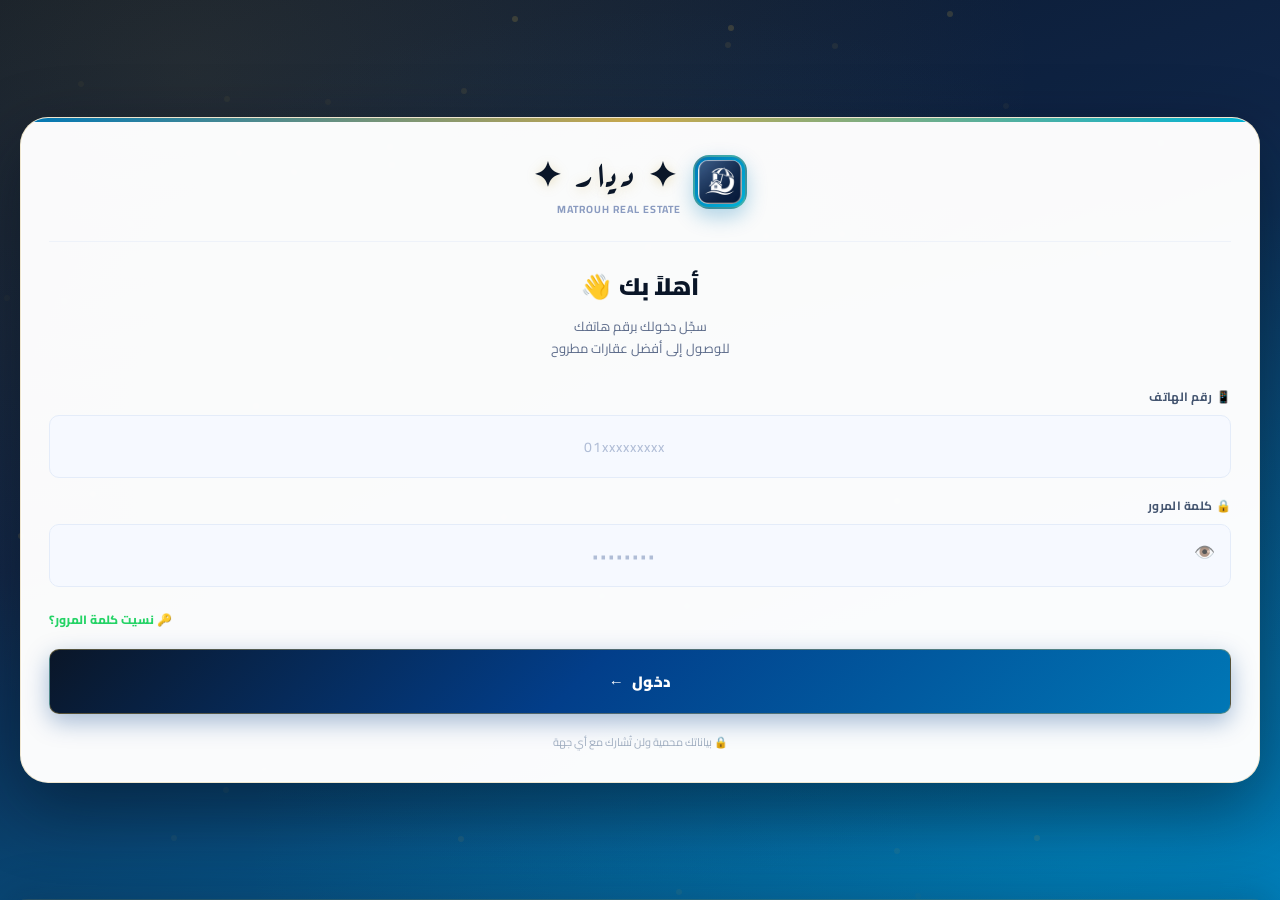
==== index.html @ e4c6e051 "Add files via upload" ====
<!DOCTYPE html>
<html lang="ar" dir="rtl">
<head>
<meta charset="UTF-8">
<meta name="viewport" content="width=device-width, initial-scale=1.0, maximum-scale=1.0, minimum-scale=1.0, user-scalable=no, viewport-fit=cover">
<title>Diar</title>
<script>
  /* ══ يحدد فورًا (قبل رسم أي شيء) هل نظهر شاشة البداية أو نخفيها ══
     ده بيمنع "الفلاش" اللي كان بيحصل قبل كده، لأن القرار كان بياخد لحد
     ما app.js يشتغل في آخر الصفحة. دلوقتي القرار بياخد فورًا هنا. */
  (function(){
    var isStandalone = window.matchMedia('(display-mode: standalone)').matches
      || window.matchMedia('(display-mode: fullscreen)').matches
      || window.navigator.standalone === true;
    document.write(
      '<style>#native-splash{display:none !important;}' +
      '#native-splash-2{display:' + (isStandalone ? 'flex' : 'none') + ';}</style>'
    );
  })();
</script>
<meta name="description" content="منصة ديار العقارية">
<meta name="theme-color" content="#0a1628">
<meta name="mobile-web-app-capable" content="yes">
<meta name="apple-mobile-web-app-capable" content="yes">
<meta name="apple-mobile-web-app-status-bar-style" content="black-translucent">
<meta name="apple-mobile-web-app-title" content="Diar">
<link rel="manifest" href="manifest.json">
<link rel="apple-touch-icon" href="icon-192.png">
<link href="https://fonts.googleapis.com/css2?family=Cairo:wght@400;600;700;900&family=Playfair+Display:wght@400;500;600;700&family=Aref+Ruqaa:wght@400;700&family=Noto+Serif+Arabic:wght@400;700;900&display=swap" rel="stylesheet">
<link rel="stylesheet" href="style.css">
<!-- OneSignal Web Push SDK -->
<script src="https://cdn.onesignal.com/sdks/web/v16/OneSignalSDK.page.js" defer></script>
<style>
  /* ═══ منع النسخ ═══ */
  body, .wrap, .screen, .nc-card, .prop-modal, .listing-grid, .approved-card {
    -webkit-user-select: none;
    -moz-user-select: none;
    -ms-user-select: none;
    user-select: none;
  }
  /* استثناء حقول الإدخال */
  input, textarea, [contenteditable="true"] {
    -webkit-user-select: text;
    -moz-user-select: text;
    -ms-user-select: text;
    user-select: text;
  }
</style>
</head>
<body>
<script>
/* ═══ منع النسخ — Copy Protection ═══ */
document.addEventListener('contextmenu', function(e){ e.preventDefault(); });
document.addEventListener('copy',        function(e){ e.preventDefault(); });
document.addEventListener('cut',         function(e){ e.preventDefault(); });
document.addEventListener('keydown', function(e){
  // منع Ctrl+C / Ctrl+A / Ctrl+X / Ctrl+U (view source)
  if(e.ctrlKey && ['c','C','a','A','x','X','u','U','s','S'].includes(e.key)){
    // السماح فقط لو focus على input/textarea
    var tag = document.activeElement && document.activeElement.tagName;
    if(tag !== 'INPUT' && tag !== 'TEXTAREA') e.preventDefault();
  }
});
</script>
<div id="native-splash"><img src="[data-uri]" alt="ديار"></div>
<div id="native-splash-2"><img src="[data-uri]" alt="ديار مرحبتين في دارك"></div>

<!-- LOGIN OVERLAY -->
<div id="iab-banner" style="display:none;position:fixed;top:0;left:0;right:0;z-index:9999;background:#0a1628;color:#fff;padding:12px 16px;text-align:center;font-family:'Cairo',sans-serif;font-size:13px;line-height:1.6;box-shadow:0 2px 10px rgba(0,0,0,.3)">
  ⚠️ لتجربة أفضل، افتح هذا الرابط من متصفحك (Chrome / Safari) بدل متصفح التطبيق.
</div>
<div class="otp-overlay" id="otp-overlay" style="display:flex">
  <!-- نجوم خلفية -->
  <div class="otp-stars" id="otp-stars-bg"></div>

  <div class="otp-box">
    <div class="otp-card">
      <!-- البراند -->
      <div class="otp-brand">
        <div class="otp-brand-icon"><img src="icon-192.png" style="width:44px;height:44px;object-fit:cover"></div>
        <div>
          <div class="otp-brand-name diyar-brand" style="letter-spacing:4px">✦ ديار ✦</div>
          <div class="otp-brand-sub">Matrouh Real Estate</div>
        </div>
      </div>

      <!-- الترحيب -->
      <div class="otp-welcome" id="otp-welcome"><span>أهلاً بك</span><span>👋</span></div>
      <div class="otp-welcome-sub" id="otp-welcome-sub">سجّل دخولك برقم هاتفك<br>للوصول إلى أفضل عقارات مطروح</div>

      <!-- أرقام محفوظة -->
      <div id="saved-phones-wrap" style="display:none;margin-bottom:16px">
        <div class="otp-divider"><span>أرقام سابقة</span></div>
        <div id="saved-phones-list"></div>
        <div class="otp-divider"><span>أو أدخل رقماً جديداً</span></div>
      </div>

      <!-- حقل الرقم -->
      <div class="otp-input-wrap">
        <label class="otp-input-label">📱 رقم الهاتف</label>
        <input class="otp-input" type="tel" id="otp-phone" placeholder="01xxxxxxxxx" maxlength="11" oninput="this.value=this.value.replace(/[^0-9]/g,'')" onkeydown="if(event.key==='Enter') document.getElementById('otp-password').focus()">
      </div>

      <!-- حقل كلمة السر -->
      <div class="otp-input-wrap" style="margin-top:14px">
        <label class="otp-input-label">🔒 كلمة المرور</label>
        <input class="otp-input" type="password" id="otp-password" placeholder="••••••••" onkeydown="if(event.key==='Enter') loginWithPhone()" style="letter-spacing:2px">
        <span class="otp-input-icon" onclick="togglePasswordVisible()" style="cursor:pointer;pointer-events:auto">👁️</span>
      </div>
      <div id="otp-new-user-hint" style="display:none;font-size:11px;color:#0077b6;margin-top:8px;text-align:center;background:#eff6ff;border-radius:10px;padding:7px 10px;font-weight:700">🆕 مستخدم جديد — كلمة المرور دي هتبقى بتاعتك</div>

      <!-- زر نسيت كلمة المرور -->
      <div style="text-align:left;margin-top:10px;margin-bottom:14px">
        <button onclick="forgotPasswordWhatsApp()" style="background:none;border:none;color:#25d366;font-family:'Cairo',sans-serif;font-size:12px;font-weight:800;cursor:pointer;padding:4px 0;display:inline-flex;align-items:center;gap:4px">🔑 نسيت كلمة المرور؟</button>
      </div>

      <!-- زر الدخول -->
      <button class="otp-btn" onclick="loginWithPhone()">
        <span>دخول</span>
        <span>←</span>
      </button>

      <div class="otp-footer-note">🔒 بياناتك محمية ولن تُشارك مع أي جهة</div>
    </div>
  </div>
</div>

<div class="header" id="header-tap">
  <div class="header-inner">
    <div class="badge">🏖️ مرسى مطروح — ساحل المتوسط</div>
    <div class="h1 diyar-brand">ديار</div>
      <div style="width:60px;height:2px;background:linear-gradient(90deg,transparent,#c9a84c,transparent);margin:10px auto 8px;border-radius:2px"></div>
    <div class="hsub">منصتك الأولى للعقارات على ساحل البحر الأبيض</div>
    <div class="pill" id="sea-condition-pill"><span class="dot" id="sea-dot"></span><span id="sea-condition-text">🌊 جاري تحميل حالة البحر...</span></div>
  </div>
  <svg viewBox="0 0 1200 55" preserveAspectRatio="none" style="display:block;margin-bottom:-2px">
    <path fill="#f0f7ff" d="M0,28 C200,56 400,0 600,28 C800,56 1000,0 1200,28 L1200,55 L0,55 Z"/>
  </svg>
</div>

<div class="wrap">

  <!-- HOME -->
  <div id="s-home" class="screen active">

    <!-- Pending preview strip -->
    <div id="home-pending-preview"></div>

    <div id="visitor-choices">
    <p class="home-label">ماذا تريد اليوم؟</p>
    <div class="choice-card" onclick="go('tourist')" style="background:linear-gradient(135deg,#e8f4fd,#dbeeff);border-color:#93c5fd;">
      <div class="card-icon" style="background:linear-gradient(135deg,#3b82f6,#60a5fa);width:68px;height:68px;border-radius:18px;display:flex;align-items:center;justify-content:center;"><span style="font-size:34px;line-height:1">⛱️</span></div>
      <div style="flex:1"><div class="card-title" style="color:#1e40af">أنا مصيف</div><div class="card-sub">إيجار يومي · أسبوعي · شهري صيفي</div></div>
      <div class="card-arrow" style="color:#3b82f6"><svg width="20" height="20" viewBox="0 0 24 24" fill="none" stroke="currentColor" stroke-width="2.5" stroke-linecap="round" stroke-linejoin="round"><polyline points="15 18 9 12 15 6"/></svg></div>
    </div>
    <div class="choice-card" onclick="go('resident')" style="background:linear-gradient(135deg,#e6faf5,#ccf5e7);border-color:#6ee7b7;">
      <div class="card-icon" style="background:linear-gradient(135deg,#059669,#34d399);width:68px;height:68px;border-radius:18px;display:flex;align-items:center;justify-content:center;"><span style="font-size:34px;line-height:1">🏠</span></div>
      <div style="flex:1"><div class="card-title" style="color:#065f46">مقيم / مستثمر</div><div class="card-sub">تمليك · إيجار سنوي · شتوي · أراضي · محلات</div></div>
      <div class="card-arrow" style="color:#00b4d8"><svg width="20" height="20" viewBox="0 0 24 24" fill="none" stroke="currentColor" stroke-width="2.5" stroke-linecap="round" stroke-linejoin="round"><polyline points="15 18 9 12 15 6"/></svg></div>
    </div>
    <!-- Create account card داخل visitor-choices -->
    <div id="create-account-card">
      <div class="choice-card add-card" onclick="go('register')">
        <div class="card-icon icon-orange" style="display:flex;align-items:center;justify-content:center;"><span style="font-size:30px;line-height:1">🏢</span></div>
        <div style="flex:1"><div class="card-title">أنشئ حساب لترويج عقاراتك</div><div class="card-sub">سمسار أو مالك — أعلن عن عقاراتك مجاناً</div></div>
        <div class="card-arrow" style="color:#e67e22"><svg width="20" height="20" viewBox="0 0 24 24" fill="none" stroke="currentColor" stroke-width="2.5" stroke-linecap="round" stroke-linejoin="round"><polyline points="15 18 9 12 15 6"/></svg></div>
      </div>
    </div>
    </div><!-- end visitor-choices -->

    <!-- Broker card — يظهر بدلاً من كل الخيارات لما ينشئ حساب -->
    <div id="broker-home-card" style="display:none;margin-bottom:10px">
      <!-- Header gradient -->
      <div style="background:linear-gradient(160deg,#060e1c 0%,#0d1e40 45%,#0077b6 100%);border-radius:22px 22px 0 0;padding:20px 16px 18px;text-align:center;position:relative;overflow:hidden">
        <!-- decorative glow -->
        <div style="position:absolute;top:-40px;right:-30px;width:140px;height:140px;background:radial-gradient(circle,rgba(201,168,76,.22) 0%,transparent 70%);pointer-events:none"></div>
        <div style="position:absolute;bottom:-50px;left:-30px;width:160px;height:160px;background:radial-gradient(circle,rgba(0,180,216,.18) 0%,transparent 70%);pointer-events:none"></div>
        <button onclick="go('register')" style="position:absolute;top:12px;left:12px;background:rgba(255,255,255,.14);backdrop-filter:blur(4px);border:1px solid rgba(255,255,255,.28);color:white;border-radius:10px;padding:6px 12px;font-family:'Cairo',sans-serif;font-weight:700;font-size:11px;cursor:pointer;display:flex;align-items:center;gap:4px;z-index:2">✏️ تعديل</button>
        <div style="position:relative;z-index:2">
          <div id="broker-home-avatar" style="width:76px;height:76px;border-radius:50%;background:linear-gradient(135deg,#c9a84c,#e8d08a);display:flex;align-items:center;justify-content:center;font-size:34px;overflow:hidden;margin:0 auto 12px;border:3px solid rgba(201,168,76,.55);box-shadow:0 6px 20px rgba(0,0,0,.35),0 0 0 5px rgba(255,255,255,.08)">👤</div>
          <div id="broker-home-name" style="font-size:19px;font-weight:900;color:white;margin-bottom:4px;letter-spacing:.2px">مرحباً!</div>
          <div id="broker-home-phone" style="font-size:12px;color:rgba(255,255,255,.7);margin-bottom:8px;direction:ltr;display:inline-block"></div>
          <div id="broker-home-type" style="font-size:11px;font-weight:800;padding:5px 16px;border-radius:50px;display:inline-block;background:rgba(255,255,255,.12);color:#e8d08a;border:1px solid rgba(201,168,76,.4);letter-spacing:.2px"></div>
          <!-- Stats bar inside header -->
          <div id="broker-stats-bar" style="display:flex;justify-content:center;gap:6px;margin-top:16px">
            <div style="background:rgba(255,255,255,.08);border:1px solid rgba(255,255,255,.16);border-radius:13px;padding:9px 14px;text-align:center;min-width:64px;backdrop-filter:blur(6px)">
              <div id="bstat-approved" style="font-size:19px;font-weight:900;color:#e8d08a;line-height:1">0</div>
              <div style="font-size:9.5px;color:rgba(255,255,255,.6);margin-top:3px;font-weight:600">منشور</div>
            </div>
            <div style="background:rgba(255,255,255,.08);border:1px solid rgba(255,255,255,.16);border-radius:13px;padding:9px 14px;text-align:center;min-width:64px;backdrop-filter:blur(6px)">
              <div id="bstat-pending" style="font-size:19px;font-weight:900;color:#fbbf24;line-height:1">0</div>
              <div style="font-size:9.5px;color:rgba(255,255,255,.6);margin-top:3px;font-weight:600">انتظار</div>
            </div>
            <div style="background:rgba(255,255,255,.08);border:1px solid rgba(255,255,255,.16);border-radius:13px;padding:9px 14px;text-align:center;min-width:64px;backdrop-filter:blur(6px)">
              <div id="bstat-featured" style="font-size:19px;font-weight:900;color:#a78bfa;line-height:1">0</div>
              <div style="font-size:9.5px;color:rgba(255,255,255,.6);margin-top:3px;font-weight:600">مميز</div>
            </div>
            <div style="background:rgba(255,255,255,.08);border:1px solid rgba(255,255,255,.16);border-radius:13px;padding:9px 14px;text-align:center;min-width:64px;backdrop-filter:blur(6px)">
              <div id="bstat-views" style="font-size:19px;font-weight:900;color:#34d399;line-height:1">0</div>
              <div style="font-size:9.5px;color:rgba(255,255,255,.6);margin-top:3px;font-weight:600">مشاهدة</div>
            </div>
          </div>
        </div>
      </div>
      <!-- Body -->
      <div style="background:white;border-radius:0 0 22px 22px;padding:14px;box-shadow:0 14px 36px rgba(2,10,25,.16)">
        <!-- Action buttons 2-col -->
        <div style="display:grid;grid-template-columns:1fr 1fr;gap:9px;margin-bottom:10px">
          <div onclick="go('myads')" style="background:linear-gradient(145deg,#5b21b6,#7c3aed);border-radius:15px;padding:17px 10px;cursor:pointer;text-align:center;color:white;transition:all .2s;box-shadow:0 8px 20px rgba(109,40,217,.32);position:relative" onmouseover="this.style.transform='translateY(-2px)';this.style.boxShadow='0 10px 24px rgba(109,40,217,.4)'" onmouseout="this.style.transform='';this.style.boxShadow='0 8px 20px rgba(109,40,217,.32)'">
            <div id="owner-badge" style="display:none;position:absolute;top:-6px;right:-6px;background:#ef4444;color:white;border-radius:50%;min-width:22px;height:22px;font-size:11px;font-weight:800;align-items:center;justify-content:center;border:2px solid white;padding:0 4px"></div>
            <div style="margin-bottom:7px;display:flex;justify-content:center"><svg width="26" height="26" viewBox="0 0 24 24" fill="none" stroke="white" stroke-width="2" stroke-linecap="round" stroke-linejoin="round"><path d="M14 2H6a2 2 0 0 0-2 2v16a2 2 0 0 0 2 2h12a2 2 0 0 0 2-2V8z"/><polyline points="14 2 14 8 20 8"/><line x1="16" y1="13" x2="8" y2="13"/><line x1="16" y1="17" x2="8" y2="17"/></svg></div>
            <div style="font-size:14px;font-weight:900">إعلاناتي</div>
            <div style="font-size:10px;opacity:.8;margin-top:3px" id="owner-myads-sub"></div>
          </div>
          <div onclick="go('add')" style="background:linear-gradient(145deg,#023e8a,#0077b6);border-radius:15px;padding:17px 10px;cursor:pointer;text-align:center;color:white;transition:all .2s;box-shadow:0 8px 20px rgba(2,62,138,.32)" onmouseover="this.style.transform='translateY(-2px)';this.style.boxShadow='0 10px 24px rgba(2,62,138,.4)'" onmouseout="this.style.transform='';this.style.boxShadow='0 8px 20px rgba(2,62,138,.32)'">
            <div style="margin-bottom:7px;display:flex;justify-content:center"><svg width="26" height="26" viewBox="0 0 24 24" fill="none" stroke="white" stroke-width="2.5" stroke-linecap="round" stroke-linejoin="round"><circle cx="12" cy="12" r="10"/><line x1="12" y1="8" x2="12" y2="16"/><line x1="8" y1="12" x2="16" y2="12"/></svg></div>
            <div style="font-size:14px;font-weight:900">أضف عقار</div>
          </div>
        </div>

        <!-- Quick stats row (total value + favs) -->
        <div style="display:grid;grid-template-columns:1fr 1fr;gap:9px;margin-bottom:10px">
          <div style="background:linear-gradient(135deg,#fffbeb,#fef3c7);border:1.5px solid #fcd34d;border-radius:14px;padding:11px 12px;text-align:center">
            <div style="font-size:10px;color:#92400e;font-weight:700;margin-bottom:3px">💰 إجمالي قيمة إعلاناتي</div>
            <div id="bstat-total-value" style="font-size:14.5px;font-weight:900;color:#a8893c">0 ج.م</div>
          </div>
          <div style="background:linear-gradient(135deg,#fff1f2,#ffe4e6);border:1.5px solid #fda4af;border-radius:14px;padding:11px 12px;text-align:center">
            <div style="font-size:10px;color:#be123c;font-weight:700;margin-bottom:3px">❤️ محفوظ في المفضلة</div>
            <div id="bstat-favs" style="font-size:14.5px;font-weight:900;color:#e11d48">0 مرة</div>
          </div>
        </div>

        <!-- Verify Box -->
        <div id="broker-verify-box" onclick="showVerifyCard(event)" style="position:relative;overflow:hidden;background:linear-gradient(135deg,#0a1628 0%,#14243f 55%,#1a3a6e 100%);border-radius:16px;padding:15px 16px;cursor:pointer;margin-bottom:10px;transition:transform .2s,box-shadow .2s;box-shadow:0 6px 20px rgba(10,22,40,.35),0 0 0 1px rgba(201,168,76,.25)" onmouseover="this.style.transform='translateY(-2px)';this.style.boxShadow='0 10px 28px rgba(10,22,40,.45),0 0 0 1px rgba(201,168,76,.4)'" onmouseout="this.style.transform='';this.style.boxShadow='0 6px 20px rgba(10,22,40,.35),0 0 0 1px rgba(201,168,76,.25)'">
          <!-- shimmer line top -->
          <div style="position:absolute;top:0;left:0;right:0;height:2px;background:linear-gradient(90deg,transparent,#c9a84c,#e8d08a,#c9a84c,transparent)"></div>
          <!-- glow -->
          <div style="position:absolute;top:-30px;right:-20px;width:100px;height:100px;background:radial-gradient(circle,rgba(201,168,76,.18) 0%,transparent 70%);pointer-events:none"></div>
          <div style="display:flex;align-items:center;gap:12px;position:relative">
            <!-- badge icon -->
            <div style="width:46px;height:46px;border-radius:13px;background:linear-gradient(145deg,#c9a84c,#e8c86a,#a8893c);box-shadow:0 4px 14px rgba(201,168,76,.45);display:flex;align-items:center;justify-content:center;font-size:23px;flex-shrink:0">🏅</div>
            <div style="flex:1">
              <div style="font-size:13.5px;font-weight:900;color:#fff;margin-bottom:3px;letter-spacing:.2px">وثّق حسابك الآن</div>
              <div style="display:flex;align-items:center;gap:5px">
                <svg width="10" height="10" viewBox="0 0 24 24" fill="#c9a84c"><path d="M12 1L3 5v6c0 5.55 3.84 10.74 9 12 5.16-1.26 9-6.45 9-12V5l-9-4z"/></svg>
                <span style="font-size:11px;color:rgba(201,168,76,.9);font-weight:700">احصل على شارة التوثيق الذهبية</span>
              </div>
            </div>
            <!-- arrow -->
            <div style="width:28px;height:28px;border-radius:8px;background:rgba(201,168,76,.18);border:1px solid rgba(201,168,76,.3);display:flex;align-items:center;justify-content:center;flex-shrink:0">
              <svg width="14" height="14" viewBox="0 0 24 24" fill="none" stroke="#c9a84c" stroke-width="2.5" stroke-linecap="round" stroke-linejoin="round"><polyline points="15 18 9 12 15 6"/></svg>
            </div>
          </div>
        </div>

        <!-- Share profile -->
        <div onclick="shareMyProfile()" style="background:linear-gradient(135deg,#eff6ff,#dbeafe);border:1.5px solid #93c5fd;border-radius:14px;padding:11px 14px;cursor:pointer;margin-bottom:8px;display:flex;align-items:center;gap:10px;transition:all .2s" onmouseover="this.style.background='#dbeafe';this.style.transform='translateY(-1px)'" onmouseout="this.style.background='linear-gradient(135deg,#eff6ff,#dbeafe)';this.style.transform=''">
          <span style="font-size:20px">🔗</span>
          <div style="flex:1">
            <div style="font-size:13px;font-weight:800;color:#1d4ed8">شارك ملفك الشخصي</div>
            <div style="font-size:11px;color:#3b82f6">أرسل رابط إعلاناتك للعملاء</div>
          </div>
          <div style="font-size:15px;color:#93c5fd">‹</div>
        </div>

        <!-- Report problem -->
        <div onclick="reportProblem()" style="background:#f5f2ea;border:1.5px solid #e8e2d4;border-radius:14px;padding:11px 14px;cursor:pointer;margin-bottom:10px;display:flex;align-items:center;gap:10px;transition:all .2s" onmouseover="this.style.background='#ede8df';this.style.transform='translateY(-1px)'" onmouseout="this.style.background='#f5f2ea';this.style.transform=''">
          <span style="font-size:18px">🚨</span>
          <div style="flex:1">
            <div style="font-size:13px;font-weight:800;color:#1a2744">إبلاغ عن مشكلة</div>
            <div style="font-size:11px;color:#8a9ab8">تواصل مع فريق الدعم</div>
          </div>
          <div style="font-size:15px;color:#8a9ab8">‹</div>
        </div>

        <!-- Logout + Delete row -->
        <div style="display:grid;grid-template-columns:1fr 1fr;gap:9px">
          <button onclick="logoutBroker()" style="background:#fff0f0;color:#dc2626;border:1.5px solid #fecaca;padding:10px;border-radius:12px;font-family:'Cairo',sans-serif;font-weight:800;font-size:12px;cursor:pointer;display:flex;align-items:center;justify-content:center;gap:5px;transition:all .2s" onmouseover="this.style.background='#fee2e2'" onmouseout="this.style.background='#fff0f0'">🚪 خروج</button>
          <button onclick="deleteMyAccount()" style="background:#fff0f0;color:#dc2626;border:1.5px solid #fecaca;padding:10px;border-radius:12px;font-family:'Cairo',sans-serif;font-weight:800;font-size:12px;cursor:pointer;display:flex;align-items:center;justify-content:center;gap:5px;transition:all .2s" onmouseover="this.style.background='#fee2e2'" onmouseout="this.style.background='#fff0f0'">🗑️ حذف الحساب</button>
        </div>
      </div>
    </div>

    <!-- ══ VERIFY CARD OVERLAY ══ -->
    <div id="verify-card-overlay" style="display:none;position:fixed;inset:0;z-index:800;background:rgba(5,12,28,.85);backdrop-filter:blur(8px);-webkit-backdrop-filter:blur(8px);align-items:center;justify-content:center;padding:16px" onclick="if(event.target===this)closeVerifyCard()">
      <div style="width:100%;max-width:360px;border-radius:28px;overflow:hidden;box-shadow:0 32px 100px rgba(0,0,0,.55),0 0 0 1px rgba(201,168,76,.18);animation:fadeScaleIn .35s cubic-bezier(.34,1.56,.64,1)">

        <!-- ─── HEADER ─── -->
        <div style="background:linear-gradient(145deg,#0a1628 0%,#14243f 60%,#1a2f50 100%);padding:28px 22px 22px;text-align:center;position:relative;overflow:hidden">
          <!-- decorative glow -->
          <div style="position:absolute;top:-40px;left:50%;transform:translateX(-50%);width:200px;height:200px;background:radial-gradient(circle,rgba(201,168,76,.18) 0%,transparent 70%);pointer-events:none"></div>
          <!-- gold shimmer line -->
          <div style="position:absolute;top:0;left:0;right:0;height:2px;background:linear-gradient(90deg,transparent,#c9a84c,#e8d08a,#c9a84c,transparent)"></div>

          <button onclick="closeVerifyCard()" style="position:absolute;top:14px;left:14px;width:30px;height:30px;border-radius:50%;background:rgba(255,255,255,.08);border:1px solid rgba(255,255,255,.12);color:rgba(255,255,255,.7);cursor:pointer;font-size:14px;display:flex;align-items:center;justify-content:center;transition:background .2s" onmouseover="this.style.background='rgba(255,255,255,.15)'" onmouseout="this.style.background='rgba(255,255,255,.08)'">✕</button>

          <!-- badge icon -->
          <div style="display:inline-flex;align-items:center;justify-content:center;width:68px;height:68px;border-radius:50%;background:linear-gradient(145deg,#c9a84c,#e8c86a,#a8893c);box-shadow:0 8px 32px rgba(201,168,76,.45),0 0 0 6px rgba(201,168,76,.12);margin-bottom:14px;font-size:30px">🏅</div>

          <div style="font-size:20px;font-weight:900;color:#fff;letter-spacing:.3px;font-family:'Cairo',sans-serif">توثيق الحساب</div>
          <div style="margin-top:6px;display:inline-flex;align-items:center;gap:6px;background:rgba(201,168,76,.15);border:1px solid rgba(201,168,76,.3);border-radius:50px;padding:4px 12px">
            <svg width="12" height="12" viewBox="0 0 24 24" fill="#c9a84c"><path d="M12 1L3 5v6c0 5.55 3.84 10.74 9 12 5.16-1.26 9-6.45 9-12V5l-9-4z"/></svg>
            <span style="font-size:11px;color:#c9a84c;font-weight:700;font-family:'Cairo',sans-serif">حساب موثّق ✓</span>
          </div>
        </div>

        <!-- ─── BODY ─── -->
        <div style="background:#fff;padding:20px">

          <!-- price block -->
          <div style="background:linear-gradient(135deg,#fffbeb,#fef9e7);border:1.5px solid rgba(201,168,76,.35);border-radius:16px;padding:14px 16px;margin-bottom:16px;display:flex;align-items:center;justify-content:space-between">
            <div>
              <div style="font-size:10px;color:#92400e;font-weight:800;text-transform:uppercase;letter-spacing:.5px;margin-bottom:2px">رسوم التوثيق</div>
              <div style="display:flex;align-items:baseline;gap:5px">
                <span id="vc-price" style="font-size:30px;font-weight:900;color:#c9a84c;line-height:1;font-family:'Cairo',sans-serif">100</span>
                <span style="font-size:12px;color:#92400e;font-weight:700">جنيه</span>
              </div>
            </div>
            <div style="text-align:center;background:rgba(201,168,76,.12);border-radius:12px;padding:8px 12px">
              <div style="font-size:20px;margin-bottom:2px">📱</div>
              <div style="font-size:10px;color:#92400e;font-weight:700">فودافون كاش</div>
            </div>
          </div>

          <!-- payment number -->
          <div style="margin-bottom:16px">
            <div style="font-size:11px;color:#3d4a5c;font-weight:700;margin-bottom:7px;display:flex;align-items:center;gap:5px">
              <div style="width:18px;height:18px;border-radius:50%;background:#0a1628;display:flex;align-items:center;justify-content:center;flex-shrink:0">
                <svg width="10" height="10" viewBox="0 0 24 24" fill="#c9a84c"><path d="M6.62 10.79c1.44 2.83 3.76 5.14 6.59 6.59l2.2-2.2c.27-.27.67-.36 1.02-.24 1.12.37 2.33.57 3.57.57.55 0 1 .45 1 1V20c0 .55-.45 1-1 1-9.39 0-17-7.61-17-17 0-.55.45-1 1-1h3.5c.55 0 1 .45 1 1 0 1.25.2 2.45.57 3.57.11.35.03.74-.25 1.02l-2.2 2.2z"/></svg>
              </div>
              رقم الدفع
            </div>
            <div style="background:#f8f6f1;border:1.5px solid #e8e2d4;border-radius:14px;padding:12px 14px;display:flex;align-items:center;justify-content:space-between;direction:ltr">
              <span id="vc-number" style="font-size:18px;font-weight:900;color:#0a1628;letter-spacing:2.5px;font-family:monospace">01005581620</span>
              <button onclick="copyVerifyNum()" style="background:linear-gradient(135deg,#0a1628,#14243f);color:#c9a84c;border:none;padding:7px 13px;border-radius:10px;font-family:'Cairo',sans-serif;font-weight:800;font-size:11px;cursor:pointer;flex-shrink:0;display:flex;align-items:center;gap:5px;transition:opacity .2s" onmouseover="this.style.opacity='.85'" onmouseout="this.style.opacity='1'">
                <svg width="12" height="12" viewBox="0 0 24 24" fill="#c9a84c"><path d="M16 1H4c-1.1 0-2 .9-2 2v14h2V3h12V1zm3 4H8c-1.1 0-2 .9-2 2v14c0 1.1.9 2 2 2h11c1.1 0 2-.9 2-2V7c0-1.1-.9-2-2-2zm0 16H8V7h11v14z"/></svg>
                نسخ
              </button>
            </div>
          </div>

          <!-- steps -->
          <div style="margin-bottom:18px">
            <div style="font-size:11px;color:#3d4a5c;font-weight:700;margin-bottom:8px">خطوات التوثيق</div>
            <div style="display:flex;flex-direction:column;gap:8px">
              <div style="display:flex;align-items:center;gap:10px;background:#f8faff;border-radius:12px;padding:10px 12px;border-right:3px solid #c9a84c">
                <div style="width:26px;height:26px;border-radius:50%;background:linear-gradient(135deg,#0a1628,#1a2f50);color:#c9a84c;font-size:12px;font-weight:900;display:flex;align-items:center;justify-content:center;flex-shrink:0;font-family:'Cairo',sans-serif">١</div>
                <span style="font-size:12px;color:#1a2a40;font-weight:600">حوّل المبلغ على رقم فودافون كاش</span>
              </div>
              <div style="display:flex;align-items:center;gap:10px;background:#f8faff;border-radius:12px;padding:10px 12px;border-right:3px solid #c9a84c">
                <div style="width:26px;height:26px;border-radius:50%;background:linear-gradient(135deg,#0a1628,#1a2f50);color:#c9a84c;font-size:12px;font-weight:900;display:flex;align-items:center;justify-content:center;flex-shrink:0;font-family:'Cairo',sans-serif">٢</div>
                <span style="font-size:12px;color:#1a2a40;font-weight:600">أرسل صورة بطاقتك الشخصية عبر واتساب</span>
              </div>
              <div style="display:flex;align-items:center;gap:10px;background:#f0fdf4;border-radius:12px;padding:10px 12px;border-right:3px solid #22c55e">
                <div style="width:26px;height:26px;border-radius:50%;background:linear-gradient(135deg,#16a34a,#22c55e);color:white;font-size:12px;font-weight:900;display:flex;align-items:center;justify-content:center;flex-shrink:0;font-family:'Cairo',sans-serif">٣</div>
                <span style="font-size:12px;color:#1a2a40;font-weight:600">يُوثَّق حسابك خلال <strong>24 ساعة</strong> ✅</span>
              </div>
            </div>
          </div>

          <!-- CTA button -->
          <button onclick="sendVerificationWA(event)" style="background:linear-gradient(135deg,#25d366,#1da851);color:white;border:none;padding:15px;width:100%;border-radius:15px;font-family:'Cairo',sans-serif;font-weight:900;font-size:15px;cursor:pointer;display:flex;align-items:center;justify-content:center;gap:9px;box-shadow:0 8px 24px rgba(37,211,102,.35);transition:transform .15s,box-shadow .15s" onmouseover="this.style.transform='translateY(-1px)';this.style.boxShadow='0 12px 30px rgba(37,211,102,.45)'" onmouseout="this.style.transform='';this.style.boxShadow='0 8px 24px rgba(37,211,102,.35)'">
            <svg xmlns="http://www.w3.org/2000/svg" viewBox="0 0 24 24" fill="white" width="20" height="20"><path d="M17.472 14.382c-.297-.149-1.758-.867-2.03-.967-.273-.099-.471-.148-.67.15-.197.297-.767.966-.94 1.164-.173.199-.347.223-.644.075-.297-.15-1.255-.463-2.39-1.475-.883-.788-1.48-1.761-1.653-2.059-.173-.297-.018-.458.13-.606.134-.133.298-.347.446-.52.149-.174.198-.298.298-.497.099-.198.05-.371-.025-.52-.075-.149-.669-1.612-.916-2.207-.242-.579-.487-.5-.669-.51-.173-.008-.371-.01-.57-.01-.198 0-.52.074-.792.372-.272.297-1.04 1.016-1.04 2.479 0 1.462 1.065 2.875 1.213 3.074.149.198 2.096 3.2 5.077 4.487.709.306 1.262.489 1.694.625.712.227 1.36.195 1.871.118.571-.085 1.758-.719 2.006-1.413.248-.694.248-1.289.173-1.413-.074-.124-.272-.198-.57-.347m-5.421 7.403h-.004a9.87 9.87 0 01-5.031-1.378l-.361-.214-3.741.982.998-3.648-.235-.374a9.86 9.86 0 01-1.51-5.26c.001-5.45 4.436-9.884 9.888-9.884 2.64 0 5.122 1.03 6.988 2.898a9.825 9.825 0 012.893 6.994c-.003 5.45-4.437 9.884-9.885 9.884m8.413-18.297A11.815 11.815 0 0012.05 0C5.495 0 .16 5.335.157 11.892c0 2.096.547 4.142 1.588 5.945L.057 24l6.305-1.654a11.882 11.882 0 005.683 1.448h.005c6.554 0 11.89-5.335 11.893-11.893a11.821 11.821 0 00-3.48-8.413Z"/></svg>
            تواصل واتساب لإتمام التوثيق
          </button>
        </div>
      </div>
    </div>

    <!-- My Ads card — يظهر فقط لما يكون عنده إعلانات معلقة بدون منشورة -->
    <div id="my-ads-card" style="display:none">
      <div class="choice-card" onclick="go('myads')" style="background:linear-gradient(135deg,#faf5ff,#f3e8ff);border:2px solid #a78bfa;margin-bottom:0">
        <div class="card-icon" style="background:linear-gradient(135deg,#ede9fe,#ddd6fe);display:flex;align-items:center;justify-content:center;"><span style="font-size:26px;line-height:1">📋</span></div>
        <div style="flex:1">
          <div class="card-title" style="color:#5b21b6">إعلاناتي</div>
          <div class="card-sub" id="my-ads-sub-text">تابع إعلاناتك</div>
        </div>
        <span id="my-ads-badge" class="notif-dot" style="position:static;background:#7c3aed;display:none;margin-right:4px"></span>
        <div class="card-arrow" style="color:#7c3aed"><svg width="20" height="20" viewBox="0 0 24 24" fill="none" stroke="currentColor" stroke-width="2.5" stroke-linecap="round" stroke-linejoin="round"><polyline points="15 18 9 12 15 6"/></svg></div>
      </div>
    </div>

    <!-- Favorites card -->
    <div class="choice-card" id="favs-card" onclick="go('favs')" style="background:linear-gradient(135deg,#fff1f2,#ffe4e6);border:2px solid #fda4af;display:none">
      <div class="card-icon" style="background:linear-gradient(135deg,#ffe4e6,#fecdd3);display:flex;align-items:center;justify-content:center;"><span style="font-size:28px;line-height:1">❤️</span></div>
      <div style="flex:1">
        <div class="card-title" style="color:#be123c">المفضلة</div>
        <div class="card-sub" id="favs-card-sub">العقارات المحفوظة</div>
      </div>
      <div class="card-arrow" style="color:#be123c"><svg width="20" height="20" viewBox="0 0 24 24" fill="none" stroke="currentColor" stroke-width="2.5" stroke-linecap="round" stroke-linejoin="round"><polyline points="15 18 9 12 15 6"/></svg></div>
    </div>

    <!-- ══ DYNAMIC SECTION: أحدث الإعلانات ← تتحول لـ شاهدتها مؤخراً ══ -->
    <div id="home-featured-section" style="display:none;margin-top:18px">
      <style>
        #home-featured-scroll::-webkit-scrollbar{display:none}
        .hf-card{background:white;border-radius:20px;flex-shrink:0;width:210px;scroll-snap-align:start;box-shadow:0 6px 28px rgba(10,22,40,.10);border:1.5px solid #f0ece0;overflow:hidden;cursor:pointer;transition:transform .25s,box-shadow .25s}
        .hf-card:active{transform:scale(.97)}
        .hf-img{height:118px;display:flex;align-items:center;justify-content:center;position:relative;overflow:hidden}
        .hf-img img{width:100%;height:100%;object-fit:cover;display:block}
        .hf-img-icon{width:58px;height:58px;border-radius:16px;display:flex;align-items:center;justify-content:center;font-size:28px;box-shadow:0 6px 20px rgba(0,0,0,.18)}
        .hf-deal-badge{position:absolute;top:10px;right:10px;color:white;font-size:10px;font-weight:800;padding:3px 10px;border-radius:50px;font-family:'Cairo',sans-serif}
        .hf-time-badge{position:absolute;top:10px;left:10px;background:rgba(10,22,40,.72);color:rgba(255,255,255,.9);font-size:9px;font-weight:700;padding:3px 8px;border-radius:50px;backdrop-filter:blur(4px)}
        .hf-code-badge{position:absolute;bottom:10px;left:10px;background:rgba(201,168,76,.92);color:#0a1628;font-size:9px;font-weight:800;padding:2px 8px;border-radius:50px;font-family:'Cairo',sans-serif}
        .hf-body{padding:12px 12px 10px}
        .hf-name{font-size:13px;font-weight:900;color:#1a2744;margin-bottom:4px;white-space:nowrap;overflow:hidden;text-overflow:ellipsis}
        .hf-sea{font-size:11px;color:#0077b6;font-weight:700;margin-bottom:7px;display:flex;align-items:center;gap:3px}
        .hf-tags{display:flex;gap:5px;flex-wrap:wrap;margin-bottom:9px;min-height:20px}
        .hf-tag{font-size:10px;font-weight:700;padding:2px 8px;border-radius:50px}
        .hf-tag-blue{background:#f0f7ff;color:#023e8a}
        .hf-tag-purple{background:#f5f0ff;color:#5b21b6}
        .hf-tag-green{background:#f0fff8;color:#065f46}
        .hf-footer{display:flex;align-items:center;justify-content:space-between;border-top:1px solid #f5f2ea;padding-top:9px}
        .hf-price{font-size:15px;font-weight:900;color:#c9a84c;line-height:1.1}
        .hf-price span{font-size:10px;color:#8a9ab8;font-weight:600;display:block}
        .hf-btn{background:linear-gradient(135deg,#0a1628,#1a2f5e);color:white;font-size:10px;font-weight:800;padding:6px 13px;border-radius:50px;font-family:'Cairo',sans-serif;border:none;cursor:pointer;white-space:nowrap}
      </style>
      <div style="display:flex;align-items:center;justify-content:space-between;margin-bottom:12px;padding:0 2px">
        <div style="font-size:15px;font-weight:900;color:#0a1628;display:flex;align-items:center;gap:7px">
          <span style="width:28px;height:3px;background:linear-gradient(90deg,#c9a84c,#e8d08a);border-radius:2px;display:inline-block"></span>
          <span id="home-section-title">🔥 أحدث الإعلانات</span>
        </div>
        <div id="home-section-action" style="font-size:11px;font-weight:800;color:#aaa;cursor:pointer"></div>
      </div>
      <div id="home-featured-scroll" style="display:flex;gap:12px;overflow-x:auto;padding-bottom:8px;scroll-snap-type:x proximity;-webkit-overflow-scrolling:touch;scrollbar-width:none"></div>
    </div>

  </div>

  <!-- SUCCESS SCREEN — تصميم "بطاقة صعود" لرحلة الإعلان -->
  <div id="s-success" class="screen" style="padding:0">
    <div class="bp-wrap">

      <!-- عنوان علوي مختصر -->
      <div class="bp-top">
        <div class="bp-top-icon">🛫</div>
        <div class="bp-top-title">إعلانك في الطريق</div>
        <div class="bp-top-sub">تابع رحلته لحد ما يظهر على المنصة</div>
      </div>

      <!-- بطاقة الصعود -->
      <div class="bp-card" id="bp-card">
        <!-- الجزء الرئيسي -->
        <div class="bp-main">
          <div class="bp-row bp-row-route">
            <div class="bp-point">
              <div class="bp-point-label">من</div>
              <div class="bp-point-value">إعلانك</div>
            </div>
            <div class="bp-route-line">
              <span class="bp-plane">✈️</span>
            </div>
            <div class="bp-point bp-point-end">
              <div class="bp-point-label">إلى</div>
              <div class="bp-point-value">منصة ديار</div>
            </div>
          </div>

          <div id="success-ad-preview" class="bp-ad-preview"></div>
        </div>

        <!-- خط التقطيع -->
        <div class="bp-perforation">
          <span class="bp-notch bp-notch-r"></span>
          <span class="bp-notch bp-notch-l"></span>
        </div>

        <!-- كعب البطاقة (الحالة) -->
        <div class="bp-stub">
          <div class="bp-stub-code-label">رقم المتابعة</div>
          <div class="bp-stub-code" id="bp-ad-code">MT-XXXXXX</div>
          <div class="bp-stub-barcode"></div>
          <div class="bp-stub-status">
            <span class="bp-stub-dot"></span> قيد المراجعة
          </div>
        </div>
      </div>

      <!-- الخط الزمني -->
      <div class="bp-timeline">
        <div class="bp-tl-step bp-tl-done">
          <div class="bp-tl-dot">✓</div>
          <div class="bp-tl-label">تم الاستلام</div>
        </div>
        <div class="bp-tl-connector bp-tl-connector-active"></div>
        <div class="bp-tl-step bp-tl-active">
          <div class="bp-tl-dot"><span class="bp-tl-pulse"></span>2</div>
          <div class="bp-tl-label">قيد المراجعة</div>
        </div>
        <div class="bp-tl-connector"></div>
        <div class="bp-tl-step">
          <div class="bp-tl-dot">3</div>
          <div class="bp-tl-label">منشور فعليًا</div>
        </div>
      </div>

      <!-- أزرار الإجراءات -->
      <div class="bp-actions">
        <button onclick="go('home')" class="bp-btn bp-btn-ghost">
          <span>🏠</span> الرئيسية
        </button>
        <button onclick="go('myads')" class="bp-btn bp-btn-gold">
          <span>📋</span> متابعة إعلاناتي
        </button>
      </div>

    </div>
  </div>

  <!-- MY ADS SCREEN -->
  <div id="s-myads" class="screen">
    <button class="back-btn" onclick="go('home')">← رجوع</button>
    <div class="sec-title">📋 إعلاناتي</div>
    <div class="sec-sub" id="myads-sub">إعلاناتك المرسلة والمنشورة</div>
    <div class="admin-search-bar" style="margin-top:10px">
      <input type="text" id="myads-search-input" placeholder="ابحث برقم الإعلان أو باسمه، مثل MT-105 أو أرض في..." oninput="searchMyAds()" onfocus="renderMyAdsRecentSearches()">
    </div>
    <div id="myads-recent-searches"></div>
    <div id="myads-grid"></div>
  </div>

  <!-- TOURIST -->
  <div id="s-tourist" class="screen">
    <button class="back-btn" onclick="go('home')">← رجوع</button>
    <div class="sec-title">خيارات المصيف ⛱️</div>
    <div class="sec-sub">اختر نوع الإيجار</div>
    <div class="btn-grid">
      <button class="sub-btn" onclick="showListings('يومي','tourist')"><span class="ico">📅</span>يومي</button>
      <button class="sub-btn" onclick="showListings('أسبوعي','tourist')"><span class="ico">🗓️</span>أسبوعي</button>
      <button class="sub-btn wide" onclick="showListings('شهري (صيفي)','tourist')"><span class="ico">☀️</span>شهري — موسم الصيف</button>
    </div>
  </div>

  <!-- RESIDENT -->
  <div id="s-resident" class="screen">
    <button class="back-btn" onclick="go('home')">← رجوع</button>
    <div class="sec-title">سكن واستثمار 🏘️</div>
    <div class="sec-sub">إيجارات طويلة الأمد وتمليك وأراضي</div>
    <div class="btn-grid">
      <button class="sub-btn" onclick="showListings('شهري (شتوي)','resident')"><span class="ico">❄️</span>إيجار شتوي</button>
      <button class="sub-btn" onclick="showListings('سنوي','resident')"><span class="ico">🏡</span>إيجار سنوي</button>
      <button class="sub-btn" onclick="showListings('تمليك','resident')"><span class="ico">🔑</span>تمليك</button>
      <button class="sub-btn" onclick="showListings('أرض','resident')"><span class="ico">🌍</span>أراضي</button>
      <button class="sub-btn wide" onclick="showListings('محل','resident')"><span class="ico">🏪</span>محلات تجارية</button>
    </div>
  </div>

  <!-- LISTINGS -->
  <div id="s-listings" class="screen">
    <button class="back-btn" onclick="go('home')">← رجوع</button>
    <div class="sec-title" id="listings-title">الإعلانات</div>
    <div class="sec-sub" id="listings-count" style="margin-bottom:16px"></div>
    <!-- فلتر السعر -->
    <div class="price-filter-bar" id="price-filter-bar">
      <div style="font-size:12px;font-weight:700;color:#3d4a5c;margin-bottom:8px">💰 فلتر السعر (ج.م)</div>
      <div class="price-filter-row">
        <input class="price-filter-input" type="number" id="price-min" placeholder="من">
        <span class="price-filter-sep">—</span>
        <input class="price-filter-input" type="number" id="price-max" placeholder="إلى">
        <button class="price-filter-btn" onclick="applyPriceFilter()">فلتر</button>
      </div>
      <button class="price-filter-clear" id="price-filter-clear" onclick="clearPriceFilter()">✕ مسح الفلتر</button>
    </div>
    <div class="filters" id="listings-type-filters" style="margin-bottom:8px"></div>
    <div class="filters" id="listings-filters"></div>
    <div class="filters" id="listings-subregion-filters" style="margin-top:6px"></div>
    <!-- ترتيب -->
    <div style="display:flex;gap:8px;margin-bottom:14px;overflow-x:auto;padding-bottom:2px">
      <button class="sort-btn on" id="sort-default" onclick="setSort('default',this)">⭐ افتراضي</button>
      <button class="sort-btn" id="sort-new"     onclick="setSort('new',this)">🕐 الأحدث</button>
      <button class="sort-btn" id="sort-cheap"   onclick="setSort('cheap',this)">💰 الأرخص</button>
      <button class="sort-btn" id="sort-expensive" onclick="setSort('expensive',this)">💎 الأغلى</button>
    </div>
    <div class="listing-grid" id="listings-grid"></div>
  </div>

  <!-- ADD FORM -->
  <div id="s-add" class="screen">
    <button class="back-btn" onclick="go('home')">← رجوع</button>
    <div class="form-card">
      <div class="form-title">📝 أضف إعلانك مجاناً</div>

      <!-- Broker info bar — يظهر لو عنده حساب مسجل -->
      <div class="broker-info-bar" id="add-broker-bar" style="display:none">
        <div class="broker-bar-avatar" id="add-broker-avatar">👤<img id="add-broker-avatar-img" src="" style="display:none;width:100%;height:100%;object-fit:cover;position:absolute;top:0;left:0"></div>
        <div style="flex:1">
          <div style="font-size:13px;font-weight:800;color:#023e8a" id="add-broker-name-lbl">—</div>
          <div style="font-size:11px;color:#3d4a5c;margin-top:2px" id="add-broker-phone-lbl">—</div>
          <div style="font-size:10px;font-weight:700;padding:2px 8px;border-radius:50px;background:#e0f0ff;color:#023e8a;display:inline-block;margin-top:3px" id="add-broker-type-lbl"></div>
        </div>
        <button onclick="go('register')" style="background:#f0f7ff;border:1px solid #d0e8ff;color:#0077b6;border-radius:10px;padding:7px 12px;font-family:'Cairo',sans-serif;font-weight:700;font-size:11px;cursor:pointer">✏️ تعديل</button>
      </div>

      <div class="f-group" id="add-name-group">
        <label>اسمك (صاحب الإعلان)</label>
        <input type="text" id="owner-name" placeholder="مثلاً: أحمد محمد">
      </div>

      <label id="prop-type-lbl">① نوع العقار</label>
      <div class="tog-row4 tog-row5">
        <button class="tog-btn" id="btn-apt"  onclick="selectProp('apt')"><span class="ticon">🏠</span>شقة</button>
        <button class="tog-btn" id="btn-house" onclick="selectProp('house')"><span class="ticon">🏡</span>بيت</button>
        <button class="tog-btn" id="btn-chalet" onclick="selectProp('chalet')"><span class="ticon">🏖️</span>شاليه</button>
        <button class="tog-btn" id="btn-land" onclick="selectProp('land')"><span class="ticon">🌍</span>أرض</button>
        <button class="tog-btn" id="btn-shop" onclick="selectProp('shop')"><span class="ticon">🏪</span>محل</button>
      </div>
      <div id="deal-sec" class="hidden">
        <label id="deal-sec-lbl">② نوع المعاملة</label>
        <div class="tog-grid2">
          <button class="tog-btn2" id="btn-sale" onclick="selectDeal('sale')"><span style="font-size:18px">🔑</span>تمليك</button>
          <button class="tog-btn2" id="btn-rent" onclick="selectDeal('rent')"><span style="font-size:18px">🗓️</span>إيجار</button>
        </div>
      </div>
      <div id="land-note" class="info-box hidden">🔑 الأراضي — تمليك فقط</div>
      <div id="shop-deal-sec" class="hidden">
        <label id="shop-deal-sec-lbl">② نوع المعاملة</label>
        <div class="tog-grid2">
          <button class="tog-btn2" id="btn-shop-sale" onclick="selectShopDeal('sale')"><span style="font-size:18px">🔑</span>تمليك</button>
          <button class="tog-btn2" id="btn-shop-rent" onclick="selectShopDeal('rent')"><span style="font-size:18px">🗓️</span>إيجار سنوي</button>
        </div>
      </div>

      <div id="rent-box" class="rent-box hidden">
        <label id="rent-box-lbl">نوع الإيجار</label>
        <select id="rentType" style="display:none">
          <option value="يومي">يومي</option>
          <option value="أسبوعي">أسبوعي</option>
          <option value="شهري (صيفي)">شهري (صيفي)</option>
          <option value="شهري (شتوي)">شهري (شتوي)</option>
          <option value="سنوي">سنوي</option>
        </select>
        <div class="diyar-select-trigger" onclick="_openSheet('rentType')">
          <span id="rentType-display" class="diyar-select-placeholder">اختر نوع الإيجار...</span>
          <span class="diyar-select-arrow">▾</span>
        </div>
      </div>

      <div id="svc-box" class="svc-box hidden">
        <label id="svc-lbl">③ الخدمات والمرافق المتاحة</label>
        <div class="chips" id="svc-chips-rent">
          <button class="chip" onclick="toggleChip(this,'water')"><span class="cico">💧</span>مياه</button>
          <button class="chip" onclick="toggleChip(this,'gas')"><span class="cico">🔥</span>غاز</button>
          <button class="chip" onclick="toggleChip(this,'elec')"><span class="cico">⚡</span>كهرباء</button>
          <button class="chip" onclick="toggleChip(this,'sewage')"><span class="cico">🚿</span>صرف صحي</button>
          <button class="chip" onclick="toggleChip(this,'elev')"><span class="cico">🛗</span>أسانسير</button>
          <button class="chip" onclick="toggleChip(this,'park')"><span class="cico">🚗</span>جراج</button>
          <button class="chip" onclick="toggleChip(this,'sec')"><span class="cico">🔐</span>أمن وحراسة</button>
          <button class="chip" onclick="toggleChip(this,'seaview')"><span class="cico">🌊</span>إطلالة بحر</button>
          <button class="chip" onclick="toggleChip(this,'furn')"><span class="cico">🛋️</span>مفروشة</button>
          <button class="chip" onclick="toggleChip(this,'ac')"><span class="cico">❄️</span>تكييف</button>
          <button class="chip" onclick="toggleChip(this,'pool')"><span class="cico">🏊</span>حمام سباحة</button>
          <button class="chip" onclick="toggleChip(this,'privatebeach')"><span class="cico">🏖️</span>شاطئ خاص</button>
          <button class="chip" onclick="toggleChip(this,'gym')"><span class="cico">🏋️</span>جيم</button>
        </div>
        <!-- خدمات شقة تمليك فقط: مياه، غاز، كهرباء، أسانسير، إطلالة، تكييف -->
        <div class="chips" id="svc-chips-sale" style="display:none">
          <button class="chip" onclick="toggleChip(this,'water')"><span class="cico">💧</span>مياه</button>
          <button class="chip" onclick="toggleChip(this,'gas')"><span class="cico">🔥</span>غاز</button>
          <button class="chip" onclick="toggleChip(this,'elec')"><span class="cico">⚡</span>كهرباء</button>
          <button class="chip" onclick="toggleChip(this,'elev')"><span class="cico">🛗</span>أسانسير</button>
          <button class="chip" onclick="toggleChip(this,'seaview')"><span class="cico">🌊</span>إطلالة بحر</button>
          <button class="chip" onclick="toggleChip(this,'ac')"><span class="cico">❄️</span>تكييف</button>
          <button class="chip" onclick="toggleChip(this,'privatebeach')"><span class="cico">🏖️</span>شاطئ خاص</button>
        </div>
        <!-- خدمات الشاليه (تمليك أو إيجار): مرافق مرتبطة بالاستجمام والكومباوند -->
        <div class="chips" id="svc-chips-chalet" style="display:none">
          <button class="chip" onclick="toggleChip(this,'privatebeach')"><span class="cico">🏖️</span>شاطئ خاص</button>
          <button class="chip" onclick="toggleChip(this,'pool')"><span class="cico">🏊</span>حمام سباحة</button>
          <button class="chip" onclick="toggleChip(this,'compsec')"><span class="cico">🔐</span>كومباوند أمن</button>
          <button class="chip" onclick="toggleChip(this,'seaview')"><span class="cico">🌊</span>إطلالة بحر</button>
          <button class="chip" onclick="toggleChip(this,'furn')"><span class="cico">🛋️</span>مفروشة</button>
          <button class="chip" onclick="toggleChip(this,'ac')"><span class="cico">❄️</span>تكييف</button>
          <button class="chip" onclick="toggleChip(this,'gym')"><span class="cico">🏋️</span>جيم</button>
          <button class="chip" onclick="toggleChip(this,'park')"><span class="cico">🚗</span>جراج</button>
        </div>
        <div id="svc-summary" class="svc-summary hidden"></div>
      </div>

      <div id="finish-box" class="finish-box hidden">
        <label id="finish-lbl">🎨 التشطيب</label>
        <div class="tog-grid4" style="gap:8px">
          <button class="finish-btn" id="fin-super" onclick="selectFinish('سوبر لوكس')"><span class="fico">✨</span>سوبر لوكس</button>
          <button class="finish-btn" id="fin-lux"   onclick="selectFinish('لوكس')"><span class="fico">🏅</span>لوكس</button>
          <button class="finish-btn" id="fin-semi"  onclick="selectFinish('نص تشطيب')"><span class="fico">🔨</span>نص تشطيب</button>
          <button class="finish-btn" id="fin-bare"  onclick="selectFinish('عظم')"><span class="fico">🧱</span>عظم</button>
        </div>
        <div id="finish-summary" class="finish-summary hidden"></div>
      </div>

      <!-- خيارات شقة تمليك إضافية -->
      <div id="apt-sale-extras" class="hidden">
        <div style="background:linear-gradient(135deg,#f0f7ff,#e8f4ff);border:1px solid #c8e6ff;border-radius:16px;padding:16px;margin-bottom:16px">
          <label style="color:#023e8a;margin-bottom:12px;display:block">🛋️ الفرش</label>
          <div class="tog-grid2">
            <button class="tog-btn2" id="btn-furn-yes" onclick="selectFurnish('مفروشة')"><span style="font-size:18px">🛋️</span>مفروشة</button>
            <button class="tog-btn2" id="btn-furn-no"  onclick="selectFurnish('غير مفروشة')"><span style="font-size:18px">🏠</span>غير مفروشة</button>
          </div>
        </div>
        <div style="background:linear-gradient(135deg,#f0fff8,#e8fff2);border:1px solid #b8f0d8;border-radius:16px;padding:16px;margin-bottom:16px">
          <label style="color:#0a7a4a;margin-bottom:12px;display:block">💳 طريقة الدفع</label>
          <div class="tog-grid2">
            <button class="tog-btn2" id="btn-apt-cash"    onclick="selectAptPayment('كاش')"><span style="font-size:18px">💵</span>كاش</button>
            <button class="tog-btn2" id="btn-apt-install" onclick="selectAptPayment('أقساط')"><span style="font-size:18px">📅</span>أقساط</button>
          </div>
        </div>
      </div>

      <div id="rest-form" class="hidden">
        <div class="f-group">
          <label id="region-lbl">المنطقة في مطروح</label>
          <select id="region" style="display:none">
            <option value="">اختر المنطقة...</option>
            <option>مدينة مطروح</option><option>علم الروم</option>
            <option>الساحل الشمالي</option><option>سيدي عبد الرحمن</option>
            <option>مارينا</option><option>الضبعة</option>
            <option>النجيلة</option><option>أخرى</option>
          </select>
          <div class="diyar-select-trigger" onclick="_openSheet('region')">
            <span id="region-display" class="diyar-select-placeholder">اختر المنطقة...</span>
            <span class="diyar-select-arrow">▾</span>
          </div>
        </div>
        <div id="compound-row" class="f-group hidden">
          <label>اسم الكومباوند أو البحر</label>
          <input type="text" id="compound-name" placeholder="مثلاً: مراسي، هاسيندا، تلال الساحل...">
        </div>
        <div id="subregion-row" class="f-group hidden">
          <label>الحي / المنطقة في مرسى مطروح</label>
          <input type="text" id="subregion" placeholder="اكتب اسم الحي أو المنطقة...">
        </div>
        <div class="row2">
          <div>
            <label id="price-lbl">السعر (ج.م)</label>
            <input type="number" id="price" placeholder="0" oninput="updatePriceHint()">
            <div class="price-hint" id="price-hint"></div>
          </div>
          <div>
            <label id="size-lbl">عدد الغرف</label>
            <input type="number" id="size" placeholder="3">
            <div id="apt-area-wrap" class="hidden" style="margin-top:8px">
              <label style="font-size:12px;color:#3d4a5c;font-weight:700;margin-bottom:4px;display:block">المساحة (م²)</label>
              <input type="number" id="apt-area" placeholder="120">
            </div>
          </div>
        </div>
        <div id="floor-row" class="f-group hidden">
          <label id="floor-lbl">الدور</label>
          <select id="floor" style="display:none">
            <option value="">اختر الدور...</option>
            <option>أرضي</option><option>أول</option><option>ثاني</option>
            <option>ثالث</option><option>رابع</option><option>خامس</option>
            <option>سادس فأعلى</option><option>روف</option>
          </select>
          <div class="diyar-select-trigger" onclick="_openSheet('floor')">
            <span id="floor-display" class="diyar-select-placeholder">اختر الدور...</span>
            <span class="diyar-select-arrow">▾</span>
          </div>
        </div>
        <div id="sea-row" class="f-group hidden">
          <label id="sea-lbl">🌊 المسافة عن البحر</label>
          <div class="tog-grid4" id="sea-options-normal">
            <button class="sea-btn" onclick="selectSea(this,'على البحر مباشرة')"><span class="sico">🏖️</span>على البحر مباشرة</button>
            <button class="sea-btn" onclick="selectSea(this,'أقل من 500م')"><span class="sico">🚶</span>أقل من 500م</button>
            <button class="sea-btn" onclick="selectSea(this,'500م - 1كم')"><span class="sico">🛤️</span>500م - 1كم</button>
            <button class="sea-btn" onclick="selectSea(this,'أكثر من 1كم')"><span class="sico">📍</span>أكثر من 1كم</button>
          </div>
          <div class="tog-row4 tog-row5" id="sea-options-chalet" style="display:none">
            <button class="sea-btn" onclick="selectSea(this,'صف أول')"><span class="sico">🥇</span>صف أول</button>
            <button class="sea-btn" onclick="selectSea(this,'صف تاني')"><span class="sico">🥈</span>صف تاني</button>
            <button class="sea-btn" onclick="selectSea(this,'صف تالت')"><span class="sico">🥉</span>صف تالت</button>
            <button class="sea-btn" onclick="selectSea(this,'صف رابع')"><span class="sico">🏘️</span>صف رابع</button>
            <button class="sea-btn" onclick="selectSea(this,'أكثر من 500 متر')"><span class="sico">📍</span>أكثر من 500م</button>
          </div>
        </div>
        <div id="chalet-pool-row" class="f-group hidden">
          <label>🏊 حمام سباحة</label>
          <div class="tog-grid2">
            <button class="tog-btn2" id="btn-pool-yes" onclick="selectChaletPool('حمام سباحة')"><span style="font-size:18px">🏊</span>حمام سباحة</button>
            <button class="tog-btn2" id="btn-pool-no" onclick="selectChaletPool('بدون')"><span style="font-size:18px">🚫</span>بدون</button>
          </div>
        </div>
        <div id="shop-area-row" class="f-group hidden" style="display:none!important"></div>
        <div id="shop-payment-row" class="f-group hidden">
          <label>💳 طريقة الدفع</label>
          <div class="tog-grid2">
            <button class="tog-btn2" id="btn-pay-cash" onclick="selectShopPayment('كاش')"><span style="font-size:18px">💵</span>كاش</button>
            <button class="tog-btn2" id="btn-pay-install" onclick="selectShopPayment('أقساط')"><span style="font-size:18px">📅</span>أقساط</button>
          </div>
        </div>
        <div class="f-group" id="add-phone-group">
          <label>رقم واتساب الخاص بك</label>
          <input type="tel" id="phone" placeholder="010xxxxxxxx">
        </div>
        <div class="f-group">
          <div style="display:flex;align-items:center;justify-content:space-between;margin-bottom:6px">
            <label style="margin-bottom:0">وصف مختصر (اختياري)</label>
            <button type="button" id="ai-desc-btn" onclick="aiGenerateDesc()" style="background:linear-gradient(135deg,#5b21b6,#7c3aed);color:white;border:none;padding:7px 13px;border-radius:50px;font-family:'Cairo',sans-serif;font-weight:800;font-size:12px;cursor:pointer;display:flex;align-items:center;gap:5px;box-shadow:0 3px 10px rgba(124,58,237,.35);transition:all .2s;white-space:nowrap" onmouseover="this.style.transform='translateY(-1px)'" onmouseout="this.style.transform=''">
              <span id="ai-desc-btn-icon">✨</span>
              <span id="ai-desc-btn-text">اكتب بالذكاء الاصطناعي</span>
            </button>
          </div>
          <textarea id="desc" placeholder="سيُكتب تلقائياً بالذكاء الاصطناعي عند الضغط على الزر أعلاه، أو اكتب وصفك يدوياً..."></textarea>
        </div>
        <div class="f-group">
          <label id="photo-area-label">📸 صور وفيديوهات العقار — اختياري (حتى 5 صور و 5 فيديو) · 0/5 صور، 0/5 فيديو</label>
          <div class="photo-upload-area" id="photo-area" onclick="document.getElementById('photo-input').click()">
            <div class="photo-placeholder" id="photo-placeholder">
              <span style="font-size:36px">📷</span>
              <div style="font-weight:700;color:#0077b6;margin-top:6px">اضغط لإضافة صور أو فيديو</div>
              <div style="font-size:12px;color:#3d4a5c;margin-top:3px">JPG, PNG أو فيديو MP4</div>
            </div>
            <div class="photo-previews" id="photo-previews" style="display:none"></div>
          </div>
          <input type="file" id="photo-input" accept="image/*,video/*" multiple style="display:none" onchange="handlePhotos(this)">
        </div>
        <!-- FEATURED TOGGLE -->
        <div class="featured-toggle-row" onclick="toggleFeaturedOption()" id="featured-toggle-row">
          <div>
            <div style="font-size:15px;font-weight:800;color:#92400e">⭐ مَيِّز إعلانك</div>
            <div style="font-size:12px;color:#b45309;margin-top:3px">يظهر في الأعلى بإطار ذهبي · <span id="form-feat-price-hint">50</span> ج.م فقط</div>
          </div>
          <div class="toggle-switch" id="featured-toggle-sw"><div class="toggle-knob"></div></div>
        </div>

        <!-- FEATURED PAYMENT BOX -->
        <div class="featured-payment-box" id="featured-payment-box">
          <div class="payment-title">⭐ تفاصيل التمييز</div>
          <div class="payment-sub">حوّل <strong id="form-feat-price-sub">50</strong> ج.م فودافون كاش إلى الرقم أدناه، ثم اضغط زر الواتساب وسيُرسل تفاصيل إعلانك تلقائياً</div>
          <div class="payment-wallet">
            <div class="payment-wallet-label">رقم فودافون كاش</div>
            <div class="payment-wallet-num" id="form-feat-wallet">01005581620</div>
          </div>
          <div style="text-align:center;margin-bottom:16px"><span class="payment-amount">💰 <span id="form-feat-price-pill">50</span> ج.م</span></div>
          <button class="btn-wa-confirm" onclick="sendFeaturedRequest()">
            <svg width="18" height="18" viewBox="0 0 24 24" fill="white"><path d="M17.472 14.382c-.297-.149-1.758-.867-2.03-.967-.273-.099-.471-.148-.67.15-.197.297-.767.966-.94 1.164-.173.199-.347.223-.644.075-.297-.15-1.255-.463-2.39-1.475-.883-.788-1.48-1.761-1.653-2.059-.173-.297-.018-.458.13-.606.134-.133.298-.347.446-.52.149-.174.198-.298.298-.497.099-.198.05-.371-.025-.52-.075-.149-.669-1.612-.916-2.207-.242-.579-.487-.5-.669-.51-.173-.008-.371-.01-.57-.01-.198 0-.52.074-.792.372-.272.297-1.04 1.016-1.04 2.479 0 1.462 1.065 2.875 1.213 3.074.149.198 2.096 3.2 5.077 4.487.709.306 1.262.489 1.694.625.712.227 1.36.195 1.871.118.571-.085 1.758-.719 2.006-1.413.248-.694.248-1.289.173-1.413-.074-.124-.272-.198-.57-.347z"/><path d="M12 0C5.373 0 0 5.373 0 12c0 2.096.543 4.063 1.494 5.771L0 24l6.381-1.474A11.94 11.94 0 0012 24c6.627 0 12-5.373 12-12S18.627 0 12 0zm0 22c-1.885 0-3.65-.51-5.17-1.4l-.37-.22-3.79.875.944-3.686-.241-.381A9.964 9.964 0 012 12C2 6.477 6.477 2 12 2s10 4.477 10 10-4.477 10-10 10z"/></svg>
            تواصل واتساب لتمييز إعلانك
          </button>
        </div>

        <div class="submit-btn-wrap" id="submit-btn-wrap">
          <button class="submit-btn" id="submit-ad-btn" onclick="submitAdDirect()">
            <svg width="20" height="20" viewBox="0 0 24 24" fill="white" style="flex-shrink:0"><path d="M2.01 21L23 12 2.01 3 2 10l15 2-15 2z"/></svg>
            إرسال الإعلان
          </button>
          <button class="submit-cancel-btn hidden" id="submit-cancel-btn" onclick="cancelAdSubmit()" title="إلغاء الإرسال">✕</button>
        </div>
        <p style="text-align:center;font-size:12px;color:#3d4a5c;margin-top:10px">⏳ سيصلك رد خلال دقائق بعد المراجعة</p>
      </div>
    </div>
  </div>

<!-- BROKER REGISTER SCREEN -->
  <div id="s-register" class="screen reg-screen">
    <button class="back-btn" onclick="go('account')">← رجوع</button>

    <div class="reg-hero">
      <div class="reg-hero-icon">🏢</div>
      <div class="sec-title">أنشئ حسابك</div>
      <div class="sec-sub">سجّل بياناتك لترويج عقاراتك بسهولة</div>
    </div>

    <!-- Account type -->
    <div class="reg-card">
      <div class="reg-card-label"><span class="reg-step-num">١</span>نوع الحساب</div>
      <div class="reg-type-grid">
        <button class="reg-type-btn" id="acc-broker" onclick="selectAccountType('سمسار')">
          <span class="reg-type-icon">🤝</span>
          <span class="reg-type-name">سمسار</span>
        </button>
        <button class="reg-type-btn" id="acc-owner" onclick="selectAccountType('مالك')">
          <span class="reg-type-icon">🏠</span>
          <span class="reg-type-name">مالك</span>
        </button>
      </div>
      <button class="reg-type-btn reg-type-btn-wide" id="acc-company" onclick="selectAccountType('شركة تسويق عقاري')">
        <span class="reg-type-icon">🏬</span>
        <span class="reg-type-name">شركة تسويق عقاري</span>
      </button>
    </div>

    <!-- Profile info -->
    <div class="reg-card">
      <div class="reg-card-label"><span class="reg-step-num">٢</span>بياناتك الشخصية</div>

      <!-- Profile photo -->
      <div class="reg-avatar-wrap">
        <div class="reg-avatar-ring">
          <div id="reg-avatar-preview" class="reg-avatar-preview" onclick="document.getElementById('reg-photo-input').click()">
            <span id="reg-avatar-icon" class="reg-avatar-icon">📷</span>
            <img id="reg-avatar-img" class="reg-avatar-img" src="" style="display:none">
          </div>
          <div class="reg-avatar-edit" onclick="document.getElementById('reg-photo-input').click()">✏️</div>
        </div>
        <input type="file" id="reg-photo-input" accept="image/*" style="display:none" onchange="handleRegPhoto(this)">
        <div class="reg-avatar-hint">اضغط لإضافة صورتك</div>
      </div>

      <div class="f-group reg-field">
        <label id="reg-name-label">اسمك الكامل</label>
        <input type="text" id="reg-name" class="reg-input" placeholder="مثلاً: أحمد محمد">
      </div>
      <div class="f-group reg-field">
        <label>رقم الواتساب</label>
        <input type="tel" id="reg-phone" class="reg-input" placeholder="010xxxxxxxx" maxlength="11">
      </div>

      <button class="reg-save-btn" onclick="saveProfile()">
        <span>✅</span>حفظ الحساب والبدء
      </button>
      <button id="reg-logout-btn" class="reg-logout-btn" onclick="showUserMenu()" style="display:none">
        <span>🚪</span>تسجيل الخروج
      </button>
    </div>
  </div>

<!-- BROKER / OWNER UNIFIED ACCOUNT SCREEN -->
  <div id="s-broker-account" class="screen">
    <button class="back-btn" onclick="go('home')">← رجوع</button>

    <!-- Header بيانات السمسار/المالك -->
    <div id="bac-header" class="profile-header">
      <div class="profile-header-glow2"></div>
      <div style="text-align:center;position:relative">
        <div id="bac-avatar" class="profile-avatar" onclick="document.getElementById('bac-photo-input').click()" style="cursor:pointer">
          <span id="bac-avatar-icon">👤</span>
          <img id="bac-avatar-img" src="" style="display:none;width:100%;height:100%;object-fit:cover;position:absolute;top:0;left:0">
          <div style="position:absolute;bottom:0;left:0;right:0;background:rgba(0,0,0,.45);font-size:11px;color:white;text-align:center;padding:3px 0">✏️</div>
        </div>
        <input type="file" id="bac-photo-input" accept="image/*" style="display:none" onchange="handleBacPhoto(this)">
        <div class="profile-name" id="bac-name-display">—</div>
        <div style="font-size:13px;color:rgba(255,255,255,.65);margin-bottom:10px" id="bac-phone-display">—</div>
        <div id="bac-type-badge" class="profile-badge"></div>
      </div>
    </div>

    <div style="padding:0 14px 100px">

      <!-- نوع الحساب -->
      <div class="profile-section">
        <div class="profile-section-title"><span class="psn">1</span>نوع الحساب</div>
        <div style="display:grid;grid-template-columns:1fr 1fr;gap:12px;margin-bottom:10px">
          <button class="tog-btn" id="bac-type-broker" onclick="bacSelectType('سمسار')">
            <span class="ticon">🤝</span>سمسار
          </button>
          <button class="tog-btn" id="bac-type-owner" onclick="bacSelectType('مالك')">
            <span class="ticon">🏠</span>مالك
          </button>
        </div>
        <div style="display:grid;grid-template-columns:1fr">
          <button class="tog-btn" id="bac-type-company" onclick="bacSelectType('شركة تسويق عقاري')" style="max-width:280px;margin:0 auto;width:100%">
            <span class="ticon">🏢</span>شركة تسويق عقاري
          </button>
        </div>
      </div>

      <!-- البيانات الشخصية -->
      <div class="profile-section">
        <div class="profile-section-title"><span class="psn">2</span>بياناتك الشخصية</div>

        <div class="f-group">
          <label id="bac-name-label">اسمك الكامل</label>
          <input type="text" id="bac-name" placeholder="مثلاً: أحمد محمد">
        </div>
        <div class="f-group">
          <label>رقم الواتساب</label>
          <input type="tel" id="bac-wa-phone" placeholder="010xxxxxxxx" maxlength="11">
        </div>

        <button class="profile-save-btn" onclick="bacSaveProfile()" style="margin-top:8px">
          ✅ حفظ بيانات الملف
        </button>
      </div>

      <!-- بيانات حساب الدخول -->
      <div class="profile-section">
        <div class="profile-section-title"><span class="psn">3</span>بيانات حساب الدخول</div>

        <div class="profile-info-box">
          <div class="profile-info-label">📱 رقم الهاتف المسجّل</div>
          <div class="profile-info-value" style="direction:ltr;text-align:right" id="bac-login-phone">—</div>
        </div>
        <div class="profile-info-box">
          <div class="profile-info-label">🔒 كلمة المرور</div>
          <div style="font-size:18px;color:#1e293b;letter-spacing:3px">••••••</div>
          <div class="profile-info-note">كلمة المرور محفوظة بشكل مشفّر</div>
        </div>

        <div style="margin-bottom:10px">
          <label class="profile-input-label">كلمة المرور الجديدة</label>
          <input type="password" id="bac-new-pass" class="profile-input" placeholder="أدخل كلمة مرور جديدة" maxlength="20">
        </div>
        <div style="margin-bottom:14px">
          <label class="profile-input-label">تأكيد كلمة المرور</label>
          <input type="password" id="bac-confirm-pass" class="profile-input" placeholder="أعد إدخال كلمة المرور" maxlength="20">
        </div>
        <button class="profile-save-btn" onclick="bacChangePassword()">
          💾 حفظ كلمة المرور الجديدة
        </button>
      </div>

      <!-- تسجيل خروج -->
      <button class="profile-logout-btn" onclick="showUserMenu()">
        🚪 تسجيل الخروج
      </button>

      <!-- حذف الحساب -->
      <button class="delete-account-btn" onclick="deleteMyAccount()">
        🗑️ حذف الحساب نهائياً
      </button>
    </div>
  </div>

<!-- USER ACCOUNT SCREEN -->
  <div id="s-account" class="screen">
    <button class="back-btn" onclick="go('home')">← رجوع</button>

    <!-- Header -->
    <div id="acc-user-header" class="profile-header">
      <div class="profile-header-glow2"></div>
      <div style="text-align:center;position:relative">
        <div class="profile-avatar">👤</div>
        <div class="profile-name" id="acc-display-phone">—</div>
        <div class="profile-badge">✓ مستخدم مسجّل</div>
      </div>
    </div>

    <div style="padding:0 14px 20px">

      <!-- Phone info -->
      <div class="profile-section">
        <div class="profile-section-title"><span class="psn">📋</span>بيانات حسابك</div>

        <!-- Phone -->
        <div class="profile-info-box">
          <div class="profile-info-label">📱 رقم الهاتف المسجّل</div>
          <div class="profile-info-value" style="direction:ltr;text-align:right" id="acc-phone-display">—</div>
        </div>

      <!-- Password masked -->
        <div class="profile-info-box" style="margin-bottom:0">
          <div class="profile-info-label">🔒 كلمة المرور</div>
          <div style="font-size:18px;color:#1e293b;letter-spacing:3px">••••••</div>
          <div class="profile-info-note">كلمة المرور محفوظة بشكل مشفّر لحماية حسابك</div>
        </div>
      </div>

      <!-- Change password -->
      <div class="profile-section">
        <div class="profile-section-title"><span class="psn">🔑</span>تغيير كلمة المرور</div>

        <div style="margin-bottom:10px">
          <label class="profile-input-label">كلمة المرور الجديدة</label>
          <input type="password" id="acc-new-pass" class="profile-input" placeholder="أدخل كلمة مرور جديدة" maxlength="20">
        </div>
        <div style="margin-bottom:14px">
          <label class="profile-input-label">تأكيد كلمة المرور</label>
          <input type="password" id="acc-confirm-pass" class="profile-input" placeholder="أعد إدخال كلمة المرور" maxlength="20">
        </div>
        <button class="profile-save-btn" onclick="changeUserPassword()">
          💾 حفظ كلمة المرور الجديدة
        </button>
      </div>

      <!-- Create broker account banner -->
      <div class="profile-promo-banner" onclick="go('register')">
        <div style="display:flex;align-items:center;gap:14px;position:relative">
          <div style="width:54px;height:54px;border-radius:14px;background:linear-gradient(145deg,#c9a84c,#e8c86a,#a8893c);display:flex;align-items:center;justify-content:center;font-size:26px;box-shadow:0 4px 14px rgba(201,168,76,.4);flex-shrink:0">🏢</div>
          <div style="flex:1">
            <div style="font-size:14px;font-weight:900;color:white;margin-bottom:4px">أنشئ حساب لترويج عقاراتك</div>
            <div style="font-size:11px;color:rgba(201,168,76,.9);font-weight:700">سمسار أو مالك — أعلن عقاراتك مجاناً ✨</div>
          </div>
          <div style="background:rgba(201,168,76,.18);border:1px solid rgba(201,168,76,.35);width:34px;height:34px;border-radius:10px;display:flex;align-items:center;justify-content:center;font-size:18px;color:#c9a84c;flex-shrink:0">‹</div>
        </div>
      </div>

      <!-- Logout -->
      <button class="profile-logout-btn" onclick="showUserMenu()">
        🚪 تسجيل الخروج
      </button>

      <!-- حذف الحساب -->
      <button class="delete-account-btn" onclick="deleteMyAccount()">
        🗑️ حذف الحساب نهائياً
      </button>
    </div>
  </div>

<!-- FAVORITES SCREEN -->
  <div id="s-favs" class="screen">
    <button class="back-btn" onclick="go('home')">← رجوع</button>
    <div class="sec-title">❤️ المفضلة</div>
    <div class="sec-sub" id="favs-sub">العقارات التي حفظتها</div>
    <div class="listing-grid" id="favs-grid"></div>
  </div>

</div><!-- /main wrap -->
<div class="preview-overlay hidden" id="preview-overlay">
  <div class="preview-box">
    <div class="preview-title">👁️ مراجعة الإعلان قبل الإرسال</div>
    <div class="preview-sub">تأكد من صحة البيانات — ثم اضغط إرسال</div>
    <div class="preview-msg" id="preview-msg"></div>
    <div class="preview-actions">
      <button class="preview-edit" onclick="closePreview()">✏️ تعديل</button>
      <button class="preview-send" onclick="confirmSend()">
        <svg width="18" height="18" viewBox="0 0 24 24" fill="white"><path d="M17.472 14.382c-.297-.149-1.758-.867-2.03-.967-.273-.099-.471-.148-.67.15-.197.297-.767.966-.94 1.164-.173.199-.347.223-.644.075-.297-.15-1.255-.463-2.39-1.475-.883-.788-1.48-1.761-1.653-2.059-.173-.297-.018-.458.13-.606.134-.133.298-.347.446-.52.149-.174.198-.298.298-.497.099-.198.05-.371-.025-.52-.075-.149-.669-1.612-.916-2.207-.242-.579-.487-.5-.669-.51-.173-.008-.371-.01-.57-.01-.198 0-.52.074-.792.372-.272.297-1.04 1.016-1.04 2.479 0 1.462 1.065 2.875 1.213 3.074.149.198 2.096 3.2 5.077 4.487.709.306 1.262.489 1.694.625.712.227 1.36.195 1.871.118.571-.085 1.758-.719 2.006-1.413.248-.694.248-1.289.173-1.413-.074-.124-.272-.198-.57-.347z"/><path d="M12 0C5.373 0 0 5.373 0 12c0 2.096.543 4.063 1.494 5.771L0 24l6.381-1.474A11.94 11.94 0 0012 24c6.627 0 12-5.373 12-12S18.627 0 12 0zm0 22c-1.885 0-3.65-.51-5.17-1.4l-.37-.22-3.79.875.944-3.686-.241-.381A9.964 9.964 0 012 12C2 6.477 6.477 2 12 2s10 4.477 10 10-4.477 10-10 10z"/></svg>
        إرسال الآن
      </button>
    </div>
  </div>
</div>

<!-- EDIT AD MODAL -->
<div class="edit-overlay hidden" id="edit-overlay">
  <div class="edit-box">
    <div class="edit-title">
      ✏️ تعديل الإعلان
      <button class="edit-close" onclick="closeEditModal()">✕</button>
    </div>
    <div class="f-group">
      <label>اسم المعلن</label>
      <input type="text" id="edit-name" placeholder="اسمك">
    </div>
    <div class="f-group">
      <label>المنطقة</label>
      <select id="edit-region" style="display:none">
        <option value="">اختر المنطقة...</option>
        <option>مدينة مطروح</option><option>علم الروم</option>
        <option>الساحل الشمالي</option><option>سيدي عبد الرحمن</option>
        <option>مارينا</option><option>الضبعة</option>
        <option>النجيلة</option><option>أخرى</option>
      </select>
      <div class="diyar-select-trigger" onclick="_openSheet('edit-region')">
        <span id="edit-region-display" class="diyar-select-placeholder">اختر المنطقة...</span>
        <span class="diyar-select-arrow">▾</span>
      </div>
    </div>
    <div class="row2">
      <div>
        <label>السعر (ج.م)</label>
        <input type="number" id="edit-price" placeholder="0">
      </div>
      <div>
        <label id="edit-size-lbl">عدد الغرف / المساحة</label>
        <input type="number" id="edit-size" placeholder="3">
      </div>
    </div>
    <div class="f-group">
      <label>رقم الواتساب</label>
      <input type="tel" id="edit-phone" placeholder="010xxxxxxxx">
    </div>
    <div class="f-group">
      <label>وصف مختصر</label>
      <textarea id="edit-desc"></textarea>
    </div>
    <button class="edit-save" onclick="saveEditAd()">💾 حفظ التعديلات</button>
  </div>
</div>

<!-- FEATURED PAYMENT POPUP -->
<div class="edit-overlay hidden" id="pay-overlay">
  <div class="edit-box" style="padding:28px 22px 36px">
    <div class="edit-title">
      ⭐ تمييز الإعلان
      <button class="edit-close" onclick="closePayOverlay()">✕</button>
    </div>

    <!-- Amount pill -->
    <div style="text-align:center;margin-bottom:18px">
      <div style="display:inline-flex;align-items:center;gap:8px;background:linear-gradient(135deg,#f5c518,#ff9500);color:white;padding:10px 26px;border-radius:50px;font-size:20px;font-weight:900;box-shadow:0 4px 16px rgba(245,197,24,.4)">
        💰 <span id="pay-price-pill">50</span> ج.م
      </div>
      <div style="font-size:13px;color:#3d4a5c;margin-top:8px">حوّل هذا المبلغ فودافون كاش</div>
    </div>

    <!-- Wallet number -->
    <div style="background:linear-gradient(135deg,#fffbeb,#fef3c7);border:2px solid #f5c518;border-radius:18px;padding:20px;text-align:center;margin-bottom:18px">
      <div style="font-size:12px;color:#92400e;font-weight:700;margin-bottom:6px">📱 رقم فودافون كاش</div>
      <div style="font-size:28px;font-weight:900;color:#023e8a;letter-spacing:3px;direction:ltr" id="pay-wallet-num">01005581620</div>
      <button onclick="copyWalletNum()" style="margin-top:10px;background:white;border:2px solid #fcd34d;color:#92400e;padding:7px 18px;border-radius:50px;font-family:Cairo,sans-serif;font-weight:700;font-size:12px;cursor:pointer">📋 نسخ الرقم</button>
    </div>

    <!-- Steps -->
    <div style="background:#f0f7ff;border-radius:14px;padding:14px 16px;margin-bottom:18px">
      <div style="font-size:13px;font-weight:700;color:#023e8a;margin-bottom:10px">📋 خطوات التمييز:</div>
      <div style="font-size:13px;color:#1a2744;line-height:2">
        ① حوّل <b id="pay-price-step">50</b> ج.م فودافون كاش للرقم أعلاه<br>
        ② اضغط زر الواتساب أدناه<br>
        ③ ستُرسل تفاصيل إعلانك تلقائياً للإدارة<br>
        ④ يتم التمييز خلال دقائق ✅
      </div>
    </div>

    <!-- WhatsApp button -->
    <button class="btn-wa-confirm" id="pay-wa-btn" onclick="sendFeaturedFromPopup()">
      <svg width="20" height="20" viewBox="0 0 24 24" fill="white"><path d="M17.472 14.382c-.297-.149-1.758-.867-2.03-.967-.273-.099-.471-.148-.67.15-.197.297-.767.966-.94 1.164-.173.199-.347.223-.644.075-.297-.15-1.255-.463-2.39-1.475-.883-.788-1.48-1.761-1.653-2.059-.173-.297-.018-.458.13-.606.134-.133.298-.347.446-.52.149-.174.198-.298.298-.497.099-.198.05-.371-.025-.52-.075-.149-.669-1.612-.916-2.207-.242-.579-.487-.5-.669-.51-.173-.008-.371-.01-.57-.01-.198 0-.52.074-.792.372-.272.297-1.04 1.016-1.04 2.479 0 1.462 1.065 2.875 1.213 3.074.149.198 2.096 3.2 5.077 4.487.709.306 1.262.489 1.694.625.712.227 1.36.195 1.871.118.571-.085 1.758-.719 2.006-1.413.248-.694.248-1.289.173-1.413-.074-.124-.272-.198-.57-.347z"/><path d="M12 0C5.373 0 0 5.373 0 12c0 2.096.543 4.063 1.494 5.771L0 24l6.381-1.474A11.94 11.94 0 0012 24c6.627 0 12-5.373 12-12S18.627 0 12 0zm0 22c-1.885 0-3.65-.51-5.17-1.4l-.37-.22-3.79.875.944-3.686-.241-.381A9.964 9.964 0 012 12C2 6.477 6.477 2 12 2s10 4.477 10 10-4.477 10-10 10z"/></svg>
      تواصل واتساب لتأكيد التحويل
    </button>
  </div>
</div>

<!-- ADMIN FAB -->
<button class="admin-fab" id="admin-fab" onclick="openAdmin()">
  ⚙️
  <span class="notif-dot hidden" id="notif-dot">0</span>
</button>

<!-- ADMIN PANEL (full screen) -->
<div class="admin-overlay hidden" id="admin-overlay">
  <div class="admin-box">

    <!-- Sticky header -->
    <div class="admin-header">
      <div class="admin-header-top">
        <div class="admin-logo-txt">⚙️ لوحة التحكم <span class="admin-logo-badge">فارس</span></div>
        <div style="display:flex;align-items:center;gap:6px">
          <button onclick="switchAdminTab('adminai', document.querySelector('.atab[onclick*=adminai]'))" style="background:linear-gradient(135deg,#c9a84c,#e8d08a);border:1px solid rgba(255,255,255,.3);color:#0a1628;border-radius:20px;padding:7px 13px;font-family:'Cairo',sans-serif;font-weight:800;font-size:11px;cursor:pointer;display:flex;align-items:center;gap:4px;box-shadow:0 4px 14px rgba(201,168,76,.4)">🤖 مساعد AI</button>
          <button onclick="adminLogout()" style="background:rgba(220,38,38,.15);border:1px solid rgba(220,38,38,.5);color:#ff8a8a;border-radius:20px;padding:7px 13px;font-family:'Cairo',sans-serif;font-weight:800;font-size:11px;cursor:pointer;display:flex;align-items:center;gap:4px">🚪 خروج</button>
        </div>
      </div>
      <div class="admin-stats-row" id="admin-stats-row">
        <div class="admin-stat"><div class="admin-stat-num" id="stat-pending">0</div><div class="admin-stat-lbl">قيد المراجعة</div></div>
        <div class="admin-stat"><div class="admin-stat-num" id="stat-approved">0</div><div class="admin-stat-lbl">منشور</div></div>
        <div class="admin-stat"><div class="admin-stat-num" id="stat-featured">0</div><div class="admin-stat-lbl">مميز ⭐</div></div>
        <div class="admin-stat"><div class="admin-stat-num" id="stat-users">0</div><div class="admin-stat-lbl">مستخدم</div></div>
        <div class="admin-stat"><div class="admin-stat-num" id="stat-verified">0</div><div class="admin-stat-lbl">موثّق 🏅</div></div>
        <div class="admin-stat"><div class="admin-stat-num" id="stat-avgprice">0</div><div class="admin-stat-lbl">متوسط سعر</div></div>
        <div class="admin-stat stat-revenue"><div class="admin-stat-num" id="stat-revenue">0</div><div class="admin-stat-lbl">دخل تقديري 💰</div></div>
        <div class="admin-stat stat-revenue"><div class="admin-stat-num" id="stat-marketvalue">0</div><div class="admin-stat-lbl">قيمة السوق 🏘️</div></div>
      </div>
    </div>

    <!-- Login screen -->
    <div id="admin-login-sec">
      <div class="admin-login-full">
        <div class="admin-login-card">
          <div class="admin-login-ico">🔐</div>
          <div class="admin-login-title">دخول الإدارة</div>
          <div class="admin-login-sub">أدخل كلمة السر للوصول إلى لوحة التحكم</div>
          <input class="admin-login-input" type="password" id="admin-pass" placeholder="••••••••" onkeydown="if(event.key==='Enter')adminLogin()">
          <button class="admin-login-btn" onclick="adminLogin()">🔓 دخول</button>
        </div>
      </div>
    </div>

    <!-- Admin content -->
    <div id="admin-content" class="hidden">
      <!-- Tabs -->
      <div class="admin-tabs" id="admin-tabs-bar">
        <button class="atab on" onclick="switchAdminTab('ads',this)"><span class="tico">📋</span>الإعلانات</button>
        <button class="atab" onclick="switchAdminTab('featured',this)"><span class="tico">⭐</span>المميزة</button>
        <button class="atab" onclick="switchAdminTab('users',this)"><span class="tico">👥</span>المستخدمون</button>
        <button class="atab" onclick="switchAdminTab('brokers',this)"><span class="tico">🏢</span>السماسرة</button>
        <button class="atab" onclick="switchAdminTab('stats',this)"><span class="tico">📊</span>إحصائيات</button>
        <button class="atab" onclick="switchAdminTab('settings',this)"><span class="tico">⚙️</span>الإعدادات</button>
        <button class="atab" onclick="switchAdminTab('adminai',this)"><span class="tico">🤖</span>مساعد AI</button>
        <button class="atab" onclick="switchAdminTab('subadmins',this)"><span class="tico">🔑</span>حسابات فرعية</button>
      </div>

      <!-- SUB-ADMIN HOME DASHBOARD -->
      <div id="subadmin-home" class="hidden" style="padding:16px"></div>

      <!-- ADS TAB -->
      <div class="admin-tab-content active" id="atab-ads">
        <div class="admin-search-bar">
          <input type="text" id="admin-search-input" placeholder="ابحث بكود الإعلان مثل MT-105 أو الاسم..." oninput="adminSearchAds()">
        </div>
        <div id="admin-search-results" style="display:none"></div>
        <div id="pending-list"></div>
        <div id="approved-section"></div>
      </div>

      <!-- FEATURED TAB -->
      <div class="admin-tab-content" id="atab-featured">
        <div id="featured-list"></div>
      </div>

      <!-- USERS TAB -->
      <div class="admin-tab-content" id="atab-users">
        <div id="users-list"></div>
      </div>

      <!-- BROKERS TAB -->
      <div class="admin-tab-content" id="atab-brokers">
        <div id="brokers-list"></div>
      </div>

      <!-- STATS TAB -->
      <div class="admin-tab-content" id="atab-stats">
        <div id="stats-content"></div>
      </div>

      <!-- SETTINGS TAB -->
      <div class="admin-tab-content" id="atab-settings">
        <div class="settings-section">
          <div class="settings-section-title">💰 الأسعار والمدفوعات</div>
          <div class="settings-row">
            <div><div class="settings-label">سعر التمييز</div><div class="settings-sub">تكلفة الإطار الذهبي ⭐</div></div>
            <input class="settings-input" type="number" id="setting-price" placeholder="50">
          </div>
          <div class="settings-row">
            <div><div class="settings-label">سعر التوثيق</div><div class="settings-sub">تكلفة توثيق حساب السمسار/المالك 🏅</div></div>
            <input class="settings-input" type="number" id="setting-verify-price" placeholder="100">
          </div>
          <div class="settings-row">
            <div><div class="settings-label">رقم فودافون كاش</div><div class="settings-sub">لاستقبال مدفوعات التمييز</div></div>
            <input class="settings-input" type="text" id="setting-vodafone" placeholder="01005581620" style="direction:ltr">
          </div>
        </div>
        <div class="settings-section">
          <div class="settings-section-title">📱 التواصل</div>
          <div class="settings-row">
            <div><div class="settings-label">واتساب الإدارة</div><div class="settings-sub">لاستقبال الإشعارات والتأكيدات</div></div>
            <input class="settings-input" type="text" id="setting-wa" placeholder="01040986955" style="direction:ltr">
          </div>
        </div>
        <div class="settings-section">
          <div class="settings-section-title">🔐 الأمان</div>
          <div class="settings-row">
            <div><div class="settings-label">كلمة سر الأدمن</div><div class="settings-sub">تغيير كلمة الدخول للوحة التحكم</div></div>
            <input class="settings-input" type="password" id="setting-pass" placeholder="••••••••" style="direction:ltr">
          </div>
        </div>
        <button class="settings-save" onclick="saveSettings()">💾 حفظ الإعدادات</button>

        <div class="settings-section" style="margin-top:20px">
          <div class="settings-section-title">🗑️ إدارة البيانات</div>
          <div class="settings-row">
            <div><div class="settings-label">مسح جميع البيانات</div><div class="settings-sub">حذف كل الإعلانات + المستخدمين + Cloudinary نهائياً</div></div>
            <button onclick="clearAllData()" style="background:linear-gradient(135deg,#e53e3e,#c53030);color:#fff;border:none;padding:10px 16px;border-radius:8px;font-family:'Cairo',sans-serif;font-weight:700;font-size:12px;cursor:pointer;box-shadow:0 2px 8px rgba(229,62,62,0.35)">🗑️ مسح الكل</button>
          </div>
        </div>

        <!-- ══ بيانات وهمية ══ -->
        <div class="settings-section" style="margin-top:20px;background:linear-gradient(135deg,#f0fdf4,#dcfce7);border:2px solid #86efac;border-radius:16px;padding:18px">
          <div class="settings-section-title" style="color:#166534">🏠 بيانات تجريبية (200 عقار)</div>
          <p style="font-size:12px;color:#166534;margin:6px 0 14px;line-height:1.7">
            يضيف 200 إعلان عقاري وهمي بصور شقق حقيقية متنوعة (غرف معيشة، غرف نوم، مطابخ، واجهات)، مناطق مختلفة، أسعار واقعية — مفيدة لعرض التطبيق على العملاء.
          </p>
          <div style="display:flex;flex-direction:column;gap:10px">
            <button
              id="btn-add-dummy"
              onclick="addDummyProperties()"
              style="background:linear-gradient(135deg,#16a34a,#22c55e);color:#fff;border:none;padding:14px 20px;border-radius:12px;font-family:'Cairo',sans-serif;font-weight:800;font-size:14px;cursor:pointer;box-shadow:0 4px 14px rgba(22,163,74,.35);display:flex;align-items:center;justify-content:center;gap:8px;transition:all .2s"
              onmouseover="this.style.transform='translateY(-1px)'"
              onmouseout="this.style.transform=''"
            >
              <span style="font-size:18px">🏘️</span>
              <span>إضافة 200 عقار وهمي بصور حقيقية</span>
            </button>
            <button
              id="btn-clear-dummy"
              onclick="clearDummyProperties()"
              style="background:linear-gradient(135deg,#dc2626,#ef4444);color:#fff;border:none;padding:12px 20px;border-radius:12px;font-family:'Cairo',sans-serif;font-weight:800;font-size:13px;cursor:pointer;box-shadow:0 4px 14px rgba(220,38,38,.3);display:flex;align-items:center;justify-content:center;gap:8px;transition:all .2s"
              onmouseover="this.style.transform='translateY(-1px)'"
              onmouseout="this.style.transform=''"
            >
              <span style="font-size:16px">🗑️</span>
              <span>مسح الإعلانات الوهمية فقط</span>
            </button>
          </div>
          <div id="dummy-progress" style="display:none;margin-top:12px;background:rgba(255,255,255,.7);border-radius:10px;padding:12px;text-align:center">
            <div style="font-size:13px;font-weight:700;color:#166534" id="dummy-progress-text">⏳ جاري الإضافة...</div>
            <div style="background:#e0e0e0;border-radius:50px;height:8px;margin-top:8px;overflow:hidden">
              <div id="dummy-progress-bar" style="height:100%;background:linear-gradient(90deg,#16a34a,#22c55e);border-radius:50px;width:0%;transition:width .3s"></div>
            </div>
          </div>
        </div>
      </div>

      <!-- ADMIN AI TAB -->
      <div class="admin-tab-content" id="atab-adminai">
        <div id="adminai-chat-wrap">
          <!-- header -->
          <div id="adminai-header">
            <div class="adminai-avatar">🤖</div>
            <div class="adminai-header-info">
              <div class="adminai-name">مساعد ديار الذكي — وضع الأدمن</div>
              <div class="adminai-status"><span class="adminai-dot"></span> مطلع على كل البيانات</div>
            </div>
            <button class="adminai-clear-btn" onclick="adminAIClear()" title="محادثة جديدة">🔄</button>
          </div>
          <!-- messages -->
          <div id="adminai-body">
            <div id="adminai-messages"></div>
          </div>
          <!-- input -->
          <div id="adminai-footer">
            <textarea id="adminai-input" placeholder="اسأل عن الإعلانات، المستخدمين، الإحصائيات..." rows="1"></textarea>
            <button id="adminai-send-btn" onclick="adminAISend()">✈️</button>
          </div>
        </div>
      </div><!-- /atab-adminai -->

      <!-- SUB-ADMINS TAB -->
      <div class="admin-tab-content" id="atab-subadmins">
        <div id="subadmins-content"></div>
      </div>

    </div><!-- /admin-content -->

    <button class="admin-logout-btn" onclick="adminLogout()">🚪 تسجيل خروج الأدمن</button>
  </div>
</div>

<!-- offline-overlay removed: handled dynamically by setupOfflineGuard in app.js -->

<!-- BROKER ADS ADMIN MODAL -->
<div id="broker-ads-admin-overlay" style="display:none;position:fixed;inset:0;z-index:700;background:rgba(2,15,35,.82);backdrop-filter:blur(8px);-webkit-backdrop-filter:blur(8px);align-items:flex-end;justify-content:center;display:none" onclick="_closeBrokerAdsAdmin(event)">
  <div id="broker-ads-admin-sheet" style="background:linear-gradient(175deg,#0f1e3d,#0a1628);width:100%;max-width:600px;max-height:88vh;border-radius:24px 24px 0 0;overflow:hidden;display:flex;flex-direction:column;transform:translateY(100%);transition:transform .38s cubic-bezier(.28,1.25,.5,1);border-top:2px solid rgba(201,168,76,.25)">
    <div style="padding:14px 20px 10px;border-bottom:1px solid rgba(255,255,255,.08);display:flex;align-items:center;justify-content:space-between;flex-shrink:0">
      <div>
        <div id="baa-title" style="font-size:15px;font-weight:900;color:white">إعلانات السمسار</div>
        <div id="baa-sub" style="font-size:11px;color:rgba(255,255,255,.5);margin-top:2px"></div>
      </div>
      <div style="display:flex;gap:8px;align-items:center">
        <button id="baa-del-all-btn" onclick="adminDeleteAllBrokerAds()" style="background:linear-gradient(135deg,#dc2626,#b91c1c);color:white;border:none;padding:8px 14px;border-radius:12px;font-family:Cairo,sans-serif;font-weight:800;font-size:12px;cursor:pointer;display:flex;align-items:center;gap:4px">🗑️ حذف الكل</button>
        <button onclick="_closeBrokerAdsAdminBtn()" style="background:rgba(255,255,255,.1);border:none;color:white;width:34px;height:34px;border-radius:50%;font-size:16px;cursor:pointer;display:flex;align-items:center;justify-content:center">✕</button>
      </div>
    </div>
    <div id="baa-list" style="overflow-y:auto;padding:12px 14px 20px;flex:1"></div>
  </div>
</div>
<div class="smart-toast" id="smart-toast-container"></div>
<div class="toast" id="toast-el"></div>


<!-- PROPERTY DETAIL MODAL -->
<div class="prop-modal-overlay" id="prop-modal-overlay" onclick="closePropModal(event)">
  <div class="prop-modal" id="prop-modal-content">
    <!-- Filled dynamically -->
  </div>
</div>

<!-- BROKER ADS SCREEN -->
<div class="prop-modal-overlay" id="broker-ads-overlay" style="z-index:650" onclick="closeBrokerAds(event)">
  <div class="prop-modal" id="broker-ads-content">
    <!-- Filled dynamically -->
  </div>
</div>


<div class="bottom-nav" id="bottom-nav"></div>

<!-- ════════ AI ASSISTANT ════════ -->

<!-- زر الفتح العائم -->
<button id="ai-fab" onclick="toggleAIChat()" title="المساعد الذكي" style="display:none">
  <div class="ai-fab-badge"></div>
  <span class="ai-fab-icon">🤖</span>
</button>

<!-- فقاعة ترحيب المساعد — تظهر للمستخدم أول مرة -->
<div id="ai-welcome-bubble" style="display:none">
  <div id="ai-welcome-bubble-text">أنا مساعدك الذكي 🤖<br>اسألني الآن!</div>
  <div id="ai-welcome-bubble-arrow"></div>
</div>

<!-- لوحة المحادثة -->
<div id="ai-chat-panel">
  <!-- الرأس -->
  <div id="ai-chat-header">
    <div class="ai-header-avatar">🤖</div>
    <div class="ai-header-info">
      <div class="ai-header-name">مساعد ديار الذكي</div>
      <div class="ai-header-status">
        <span class="ai-status-dot"></span>
        <span>متاح الآن • مدعوم بـ GPT</span>
      </div>
    </div>
    <div class="ai-header-btns">
      <button class="ai-header-btn" onclick="aiClearChat()" title="محادثة جديدة">🔄</button>
      <button class="ai-header-btn" onclick="closeAIChat()" title="إغلاق">✕</button>
    </div>
  </div>

  <!-- اقتراحات سريعة -->
  <div id="ai-quick-suggestions">
    <button class="ai-quick-btn" onclick="aiQuickAsk('ما هي الإعلانات المتاحة حالياً؟')">📋 كل الإعلانات</button>
    <button class="ai-quick-btn" onclick="aiQuickAsk('ابحث لي عن شقق للإيجار اليومي')">📅 إيجار يومي</button>
    <button class="ai-quick-btn" onclick="aiQuickAsk('ما هي أرخص إعلانات التمليك؟')">🔑 تمليك رخيص</button>
    <button class="ai-quick-btn" onclick="aiQuickAsk('أعلانات بالقرب من البحر')">🌊 قريب البحر</button>
    <button class="ai-quick-btn" onclick="aiQuickAsk('قارن الأسعار بين المناطق المختلفة')">📊 مقارنة أسعار</button>
    <button class="ai-quick-btn" onclick="aiQuickAsk('ما هي أفضل المناطق للاستثمار في مطروح؟')">💰 استثمار</button>
  </div>

  <!-- الرسائل -->
  <div id="ai-chat-body">
    <div id="ai-messages"></div>
  </div>

  <!-- الإدخال -->
  <div id="ai-chat-footer">
    <textarea
      id="ai-input"
      placeholder="اسأل عن أي عقار أو منطقة..."
      rows="1"
    ></textarea>
    <button id="ai-send-btn" onclick="aiSendMessage()" title="إرسال">
      ✈️
    </button>
  </div>
</div>

<!-- Firebase SDK (compat v9) -->
<script src="https://www.gstatic.com/firebasejs/9.23.0/firebase-app-compat.js"></script>
<script src="https://www.gstatic.com/firebasejs/9.23.0/firebase-firestore-compat.js"></script>
<script src="https://www.gstatic.com/firebasejs/9.23.0/firebase-analytics-compat.js"></script>
<script src="app.js"></script>
<script src="ai-assistant.js"></script>
<script>
/* ════════════════════════════════════════════
   ديار — اكتشاف انقطاع الإنترنت وعرض صفحة offline
   ════════════════════════════════════════════ */

/* ── 1. تسجيل Service Worker ── */
if ('serviceWorker' in navigator) {
  window.addEventListener('load', function() {
    navigator.serviceWorker.register('/sw.js')
      .then(function(reg){
        console.log('[ديار] Service Worker مُسجَّل:', reg.scope);
      })
      .catch(function(err){
        console.warn('[ديار] Service Worker فشل التسجيل:', err);
      });
  });
}

/* ── 1.b تهيئة OneSignal (إشعارات الويب/TWA) ── */
window.OneSignalDeferred = window.OneSignalDeferred || [];
OneSignalDeferred.push(async function(OneSignal) {
  await OneSignal.init({
    appId: "222b457d-01f7-4eb0-b051-1bc36ae92bab",
    /* بما إن عندنا Service Worker خاص بينا (sw.js)، بنقوله يستخدمه بدل ما ينشئ ملف جديد */
    serviceWorkerParam: { scope: "/" },
    serviceWorkerPath: "sw.js",
    notifyButton: { enable: false } // شِلها لو عايز جرس الإشعار العائم يظهر
  });
});

/* ── 2. الاستماع المباشر لأحداث الشبكة ── */
function _diyarGoOffline() {
  /* تجنّب إعادة التوجيه لو كنا بالفعل في صفحة offline */
  if (window.location.pathname !== '/offline.html') {
    window.location.replace('/offline.html');
  }
}

function _diyarGoOnline() {
  /* لو عدنا للاتصال وكنا في offline.html، ارجع للرئيسية */
  if (window.location.pathname === '/offline.html') {
    window.location.replace('/');
  }
}

window.addEventListener('offline', _diyarGoOffline);
window.addEventListener('online',  _diyarGoOnline);

/* ── 3. فحص حالة الاتصال عند تحميل الصفحة ── */
if (!navigator.onLine) {
  _diyarGoOffline();
}

</script>



<!-- ══════════ CONFIRM MODAL — ديار ══════════ -->
<style>
/* ── Overlay ── */
#confirm-modal-overlay{
  display:none;position:fixed;inset:0;z-index:99999;
  background:rgba(2,15,35,.72);
  backdrop-filter:blur(10px);-webkit-backdrop-filter:blur(10px);
  align-items:flex-end;justify-content:center;
}

/* ── Sheet ── */
#confirm-modal-box{
  background:linear-gradient(175deg,#0f1e3d 0%,#0a1628 100%);
  width:100%;max-width:480px;
  border-radius:28px 28px 0 0;
  padding:10px 22px calc(42px + env(safe-area-inset-bottom, 0px));
  font-family:Cairo,sans-serif;
  transform:translateY(100%);
  transition:transform .4s cubic-bezier(.28,1.25,.5,1);
  box-shadow:0 -6px 50px rgba(2,62,138,.45),0 -1px 0 rgba(41,171,226,.2);
  border-top:1.5px solid rgba(41,171,226,.18);
  position:relative;overflow:hidden;
}
/* أثر ضوء علوي */
#confirm-modal-box::before{
  content:'';position:absolute;top:0;left:50%;transform:translateX(-50%);
  width:200px;height:1px;
  background:linear-gradient(90deg,transparent,rgba(86,200,245,.6),transparent);
}

/* ── Handle ── */
.cm-handle{
  width:36px;height:4px;border-radius:99px;
  background:rgba(86,200,245,.3);
  margin:0 auto 22px;
}

/* ── Icon wrap ── */
.cm-icon-wrap{
  width:76px;height:76px;border-radius:50%;
  display:flex;align-items:center;justify-content:center;
  margin:0 auto 16px;font-size:36px;
  background:rgba(255,255,255,.06);
  border:1.5px solid rgba(255,255,255,.1);
  box-shadow:0 0 28px rgba(41,171,226,.18);
  transition:background .25s;
}
.cm-icon-wrap.danger{
  background:rgba(220,38,38,.12);
  border-color:rgba(220,38,38,.25);
  box-shadow:0 0 28px rgba(220,38,38,.18);
}

/* ── Texts ── */
#confirm-modal-title{
  font-size:20px;font-weight:900;color:#f0f6ff;
  text-align:center;margin-bottom:9px;letter-spacing:-.3px;
}
#confirm-modal-msg{
  font-size:13.5px;color:rgba(160,190,220,.85);
  text-align:center;line-height:1.95;margin-bottom:28px;
  white-space:pre-line;
}

/* ── Divider ── */
.cm-divider{
  height:1px;
  background:linear-gradient(90deg,transparent,rgba(41,171,226,.25),transparent);
  margin-bottom:20px;
}

/* ── Buttons ── */
.cm-btns{display:grid;grid-template-columns:1fr 1fr;gap:11px}

#confirm-modal-cancel{
  background:rgba(255,255,255,.07);
  border:1.5px solid rgba(255,255,255,.14);
  color:rgba(190,215,240,.9);
  padding:15px;border-radius:16px;
  font-family:Cairo,sans-serif;font-weight:800;font-size:14px;
  cursor:pointer;
  transition:background .18s,transform .15s,border-color .18s;
}
#confirm-modal-cancel:hover{background:rgba(255,255,255,.12);border-color:rgba(255,255,255,.22)}
#confirm-modal-cancel:active{transform:scale(.96)}

#confirm-modal-ok{
  color:#fff;border:none;
  padding:15px;border-radius:16px;
  font-family:Cairo,sans-serif;font-weight:800;font-size:14px;
  cursor:pointer;
  transition:filter .18s,transform .15s,box-shadow .18s;
}
#confirm-modal-ok:hover{filter:brightness(1.1)}
#confirm-modal-ok:active{transform:scale(.96);filter:brightness(.88)}
</style>

<div id="confirm-modal-overlay" onclick="_confirmOverlayClick(event)">
  <div id="confirm-modal-box">
    <div class="cm-handle"></div>
    <div class="cm-icon-wrap"><span id="confirm-modal-icon"></span></div>
    <div id="confirm-modal-title"></div>
    <div id="confirm-modal-msg"></div>
    <div class="cm-divider"></div>
    <div class="cm-btns">
      <button id="confirm-modal-cancel" onclick="_confirmResolve(false)">إلغاء</button>
      <button id="confirm-modal-ok" onclick="_confirmResolve(true)"></button>
    </div>
  </div>
</div>
<!-- showConfirmModal و _confirmResolve و _confirmOverlayClick معرّفة في app.js -->

<!-- ════ DIYAR UNIFIED BOTTOM SHEET ════ -->
<div id="diyar-sheet-overlay" onclick="_closeSheet()"></div>
<div id="diyar-sheet">
  <div id="diyar-sheet-title"></div>
  <div id="diyar-sheet-body"></div>
</div>

<script>
/* ════ DIYAR SELECT SHEET ════ */
var _sheetTarget = null;

var _SHEET_DATA = {
  'rentType': {
    title: '🗓️ نوع الإيجار',
    options: [
      {val:'يومي',   icon:'☀️'},
      {val:'أسبوعي', icon:'📅'},
      {val:'شهري (صيفي)',  icon:'🌊'},
      {val:'شهري (شتوي)', icon:'🌨️'},
      {val:'سنوي',   icon:'🏠'}
    ]
  },
  'rentType-chalet': {
    title: '🗓️ نوع الإيجار',
    options: [
      {val:'يومي',   icon:'☀️'},
      {val:'أسبوعي', icon:'📅'},
      {val:'شهري (صيفي)',  icon:'🌊'},
      {val:'شهري (شتوي)', icon:'🌨️'}
    ]
  },
  'region': {
    title: '📍 اختر المنطقة',
    options: [
      {val:'مدينة مطروح',     icon:'🏙️'},
      {val:'علم الروم',       icon:'🌅'},
      {val:'الساحل الشمالي',  icon:'🌊'},
      {val:'سيدي عبد الرحمن', icon:'⛱️'},
      {val:'مارينا',          icon:'⚓'},
      {val:'الضبعة',          icon:'🏖️'},
      {val:'النجيلة',         icon:'🌿'},
      {val:'أخرى',            icon:'📌'}
    ]
  },
  'floor': {
    title: '🏢 اختر الدور',
    options: [
      {val:'أرضي',       icon:'🚪'},
      {val:'أول',        icon:'1️⃣'},
      {val:'ثاني',       icon:'2️⃣'},
      {val:'ثالث',       icon:'3️⃣'},
      {val:'رابع',       icon:'4️⃣'},
      {val:'خامس',       icon:'5️⃣'},
      {val:'سادس فأعلى', icon:'🔝'},
      {val:'روف',        icon:'🌇'}
    ]
  },
  'floor-house': {
    title: '🏡 كام دور البيت',
    options: [
      {val:'دور واحد',         icon:'1️⃣'},
      {val:'دورين',            icon:'2️⃣'},
      {val:'دوبلكس',           icon:'🏘️'},
      {val:'٣ أدوار فأعلى',    icon:'🔝'}
    ]
  },
  'edit-region': {
    title: '📍 اختر المنطقة',
    options: [
      {val:'مدينة مطروح',     icon:'🏙️'},
      {val:'علم الروم',       icon:'🌅'},
      {val:'الساحل الشمالي',  icon:'🌊'},
      {val:'سيدي عبد الرحمن', icon:'⛱️'},
      {val:'مارينا',          icon:'⚓'},
      {val:'الضبعة',          icon:'🏖️'},
      {val:'النجيلة',         icon:'🌿'},
      {val:'أخرى',            icon:'📌'}
    ]
  }
};

function _openSheet(id){
  var dataKey = id;
  if(id === 'floor' && typeof propType !== 'undefined' && propType === 'house') dataKey = 'floor-house';
  if(id === 'rentType' && typeof propType !== 'undefined' && propType === 'chalet') dataKey = 'rentType-chalet';
  var data = _SHEET_DATA[dataKey];
  if(!data) return;
  _sheetTarget = id;
  var currentVal = document.getElementById(id).value;
  document.getElementById('diyar-sheet-title').textContent = data.title;
  var body = document.getElementById('diyar-sheet-body');
  body.innerHTML = data.options.map(function(o){
    var sel = o.val === currentVal;
    return '<div class="ds-option' + (sel?' ds-selected':'') + '" data-val="' + o.val + '" onclick="_pickOption(this,\'' + o.val.replace(/'/g,"\\'") + '\')">'
      + '<div class="ds-left"><span class="ds-icon">' + o.icon + '</span><span class="ds-label">' + o.val + '</span></div>'
      + '<span class="ds-radio">' + (sel ? '<span class="ds-radio-dot"></span>' : '') + '</span>'
      + '</div>';
  }).join('');
  var overlay = document.getElementById('diyar-sheet-overlay');
  overlay.style.display = 'block';
  requestAnimationFrame(function(){
    overlay.style.opacity = '1';
    document.getElementById('diyar-sheet').style.transform = 'translateY(0)';
  });
}

function _closeSheet(){
  document.getElementById('diyar-sheet').style.transform = 'translateY(100%)';
  var overlay = document.getElementById('diyar-sheet-overlay');
  overlay.style.opacity = '0';
  setTimeout(function(){ overlay.style.display = 'none'; }, 300);
  _sheetTarget = null;
}

function _pickOption(el, val){
  if(!_sheetTarget) return;
  // تحديث الـ hidden select
  var sel = document.getElementById(_sheetTarget);
  sel.value = val;
  // تحديث الـ display
  var disp = document.getElementById(_sheetTarget + '-display');
  if(disp){ disp.textContent = val; disp.classList.remove('diyar-select-placeholder'); disp.classList.add('diyar-select-chosen'); }
  // تحديث الـ radio visually
  document.querySelectorAll('#diyar-sheet-body .ds-option').forEach(function(e){ e.classList.remove('ds-selected'); e.querySelector('.ds-radio').innerHTML = ''; });
  el.classList.add('ds-selected');
  el.querySelector('.ds-radio').innerHTML = '<span class="ds-radio-dot"></span>';
  // fire onchange للـ rentType
  if(_sheetTarget === 'rentType') onRentTypeChange();
  if(_sheetTarget === 'region' && typeof onRegionChange === 'function') onRegionChange();
  setTimeout(_closeSheet, 180);
}
</script>
</body>
</html>
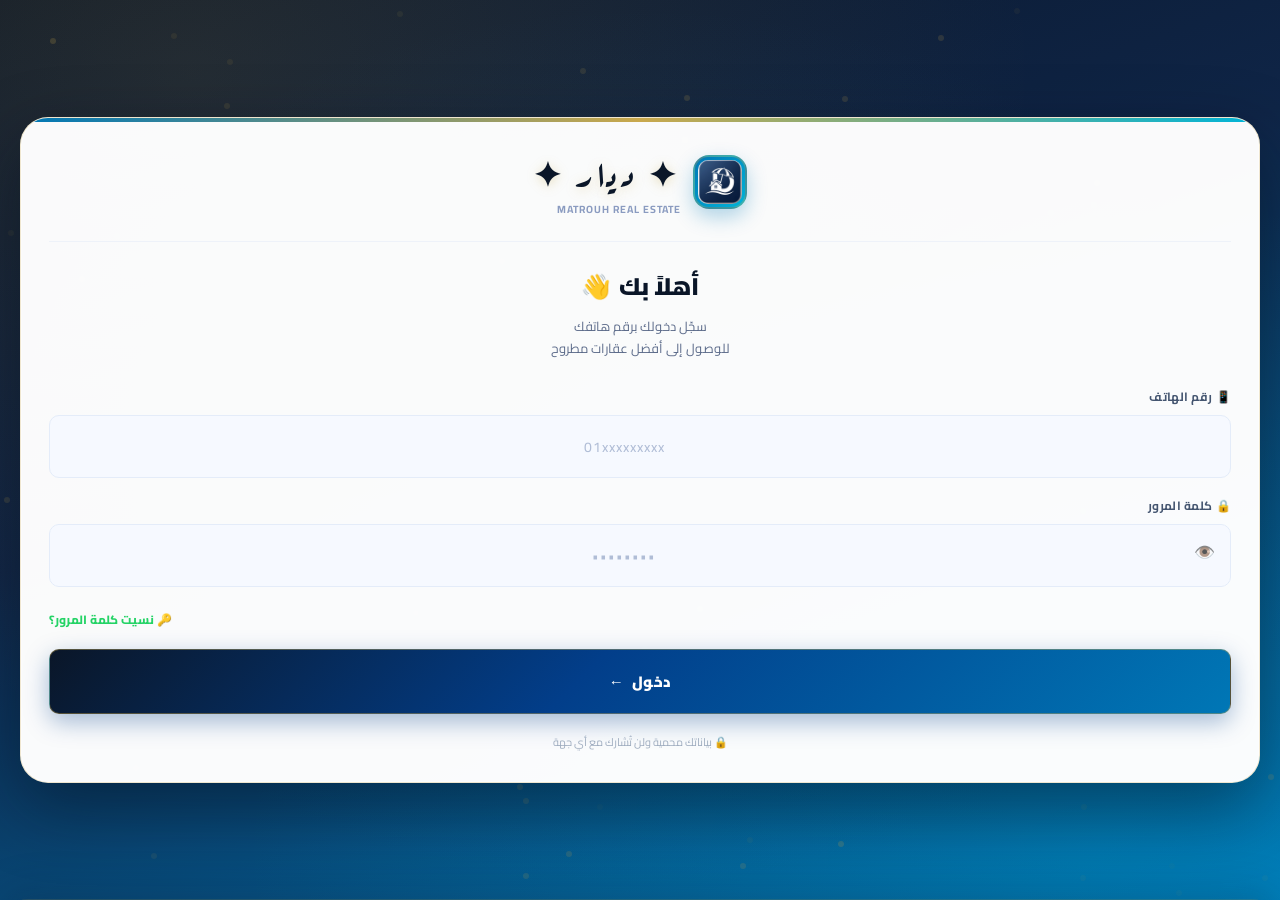
==== commit 7f67a899: "Add files via upload" ====
--- a/index.html
+++ b/index.html
@@ -62,8 +62,8 @@
   }
 });
 </script>
-<div id="native-splash"><img src="[data-uri]" alt="ديار"></div>
-<div id="native-splash-2"><img src="[data-uri]" alt="ديار مرحبتين في دارك"></div>
+<div id="native-splash"><img src="native-splash.png" alt="ديار" width="2432" height="4320" style="width:100%;height:100vh;object-fit:cover"></div>
+<div id="native-splash-2"><img src="native-splash.png" alt="ديار" width="2432" height="4320" style="width:100%;height:100vh;object-fit:cover"></div>
 
 <!-- LOGIN OVERLAY -->
 <div id="iab-banner" style="display:none;position:fixed;top:0;left:0;right:0;z-index:9999;background:#0a1628;color:#fff;padding:12px 16px;text-align:center;font-family:'Cairo',sans-serif;font-size:13px;line-height:1.6;box-shadow:0 2px 10px rgba(0,0,0,.3)">
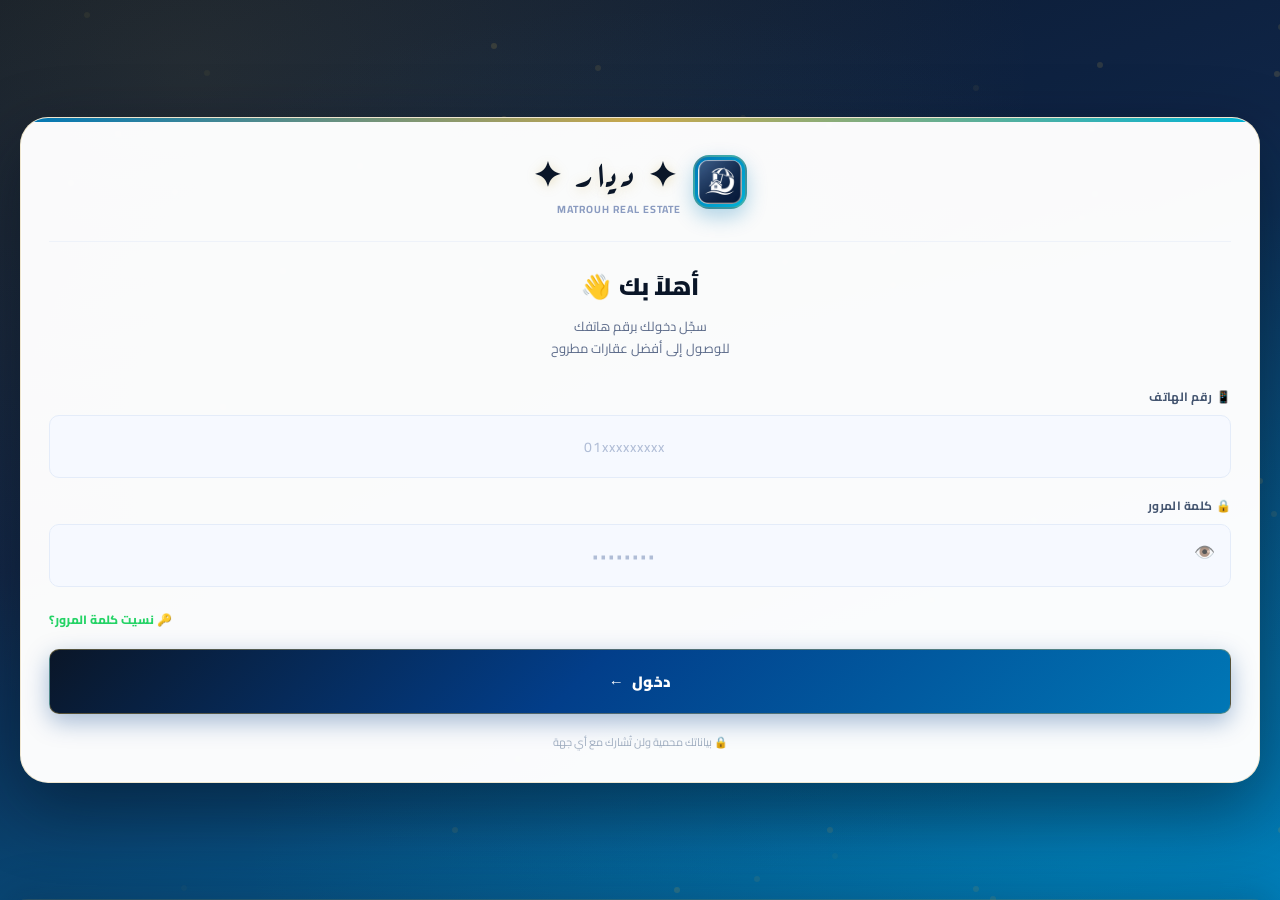
==== commit 1819efd4: "Add files via upload" ====
--- a/index.html
+++ b/index.html
@@ -64,6 +64,9 @@
 </script>
 <div id="native-splash"><img src="native-splash.png" alt="ديار" width="2432" height="4320" style="width:100%;height:100vh;object-fit:cover"></div>
 <div id="native-splash-2"><img src="native-splash.png" alt="ديار" width="2432" height="4320" style="width:100%;height:100vh;object-fit:cover"></div>
+
+<!-- PWA INSTALL OVERLAY — يُملأ ديناميكيًا من app.js (installPWAFromOverlay / _showBrokerInstallRequired / showInstallSuccessScreen / showIOSInstructions) -->
+<div id="pwa-overlay" style="display:none;position:fixed;top:0;left:0;right:0;bottom:0;z-index:10000;overflow-y:auto"></div>
 
 <!-- LOGIN OVERLAY -->
 <div id="iab-banner" style="display:none;position:fixed;top:0;left:0;right:0;z-index:9999;background:#0a1628;color:#fff;padding:12px 16px;text-align:center;font-family:'Cairo',sans-serif;font-size:13px;line-height:1.6;box-shadow:0 2px 10px rgba(0,0,0,.3)">
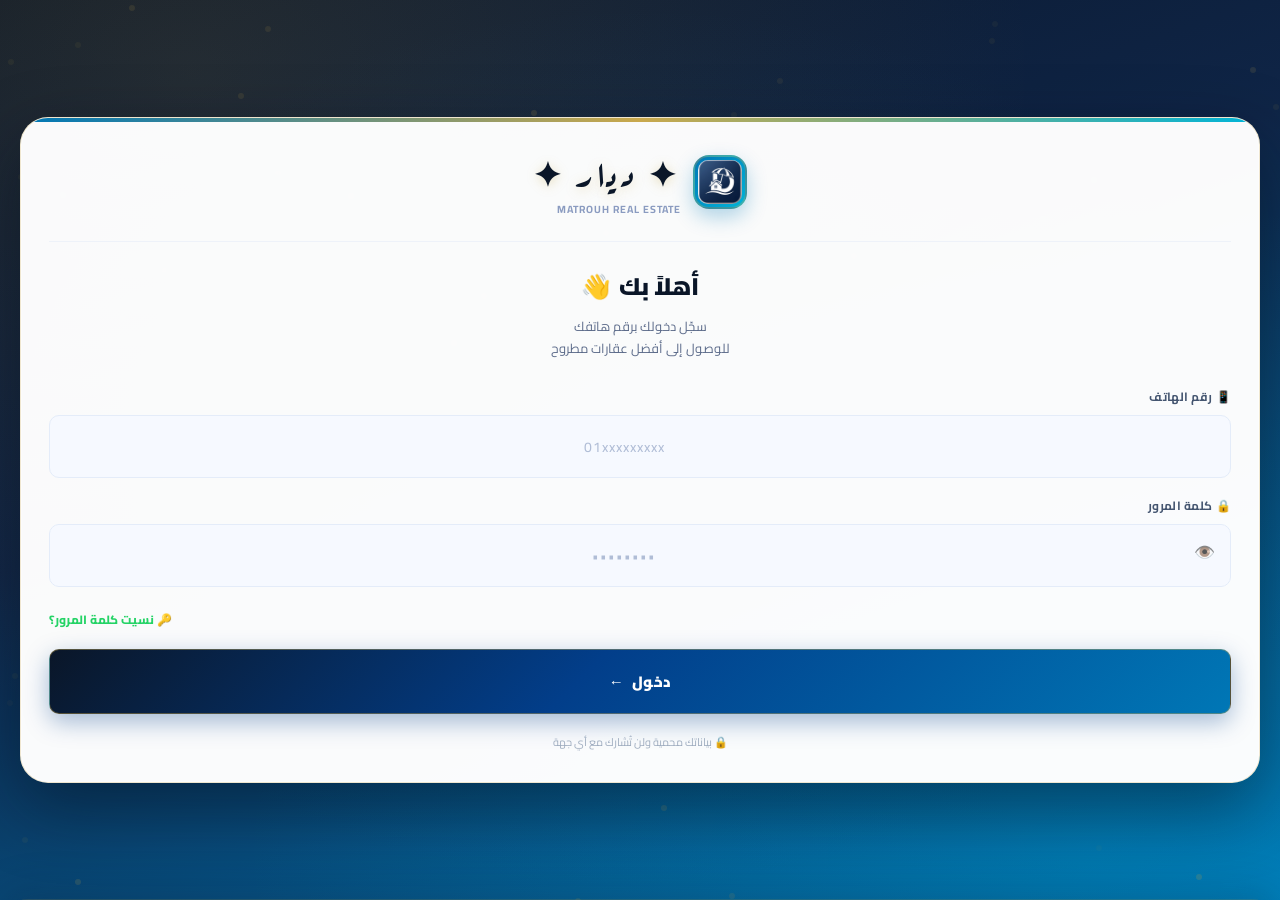
==== commit 9b824f08: "Add files via upload" ====
--- a/index.html
+++ b/index.html
@@ -233,6 +233,14 @@
           </div>
         </div>
 
+        <!-- Rating box -->
+        <div id="broker-rating-box" style="background:#fff8e8;border:1.5px solid #f0dfa8;border-radius:14px;padding:12px 14px;margin-bottom:10px;display:flex;align-items:center;gap:10px">
+          <div style="flex:1;min-width:0">
+            <div id="broker-rating-summary" style="font-size:12px;font-weight:800;color:#8a6a1a">لا يوجد تقييمات بعد</div>
+          </div>
+          <button onclick="shareRatingLink(currentUser&&currentUser.phone)" style="background:linear-gradient(135deg,#25d366,#1da851);color:white;border:none;padding:9px 14px;border-radius:11px;font-family:'Cairo',sans-serif;font-weight:800;font-size:11px;cursor:pointer;white-space:nowrap;flex-shrink:0">📤 شارك رابط التقييم</button>
+        </div>
+
         <!-- Verify Box -->
         <div id="broker-verify-box" onclick="showVerifyCard(event)" style="position:relative;overflow:hidden;background:linear-gradient(135deg,#0a1628 0%,#14243f 55%,#1a3a6e 100%);border-radius:16px;padding:15px 16px;cursor:pointer;margin-bottom:10px;transition:transform .2s,box-shadow .2s;box-shadow:0 6px 20px rgba(10,22,40,.35),0 0 0 1px rgba(201,168,76,.25)" onmouseover="this.style.transform='translateY(-2px)';this.style.boxShadow='0 10px 28px rgba(10,22,40,.45),0 0 0 1px rgba(201,168,76,.4)'" onmouseout="this.style.transform='';this.style.boxShadow='0 6px 20px rgba(10,22,40,.35),0 0 0 1px rgba(201,168,76,.25)'">
           <!-- shimmer line top -->
@@ -471,7 +479,7 @@
         <!-- كعب البطاقة (الحالة) -->
         <div class="bp-stub">
           <div class="bp-stub-code-label">رقم المتابعة</div>
-          <div class="bp-stub-code" id="bp-ad-code">MT-XXXXXX</div>
+          <div class="bp-stub-code" id="bp-ad-code">⏳ جاري توليد الكود...</div>
           <div class="bp-stub-barcode"></div>
           <div class="bp-stub-status">
             <span class="bp-stub-dot"></span> قيد المراجعة
@@ -516,7 +524,7 @@
     <div class="sec-title">📋 إعلاناتي</div>
     <div class="sec-sub" id="myads-sub">إعلاناتك المرسلة والمنشورة</div>
     <div class="admin-search-bar" style="margin-top:10px">
-      <input type="text" id="myads-search-input" placeholder="ابحث برقم الإعلان أو باسمه، مثل MT-105 أو أرض في..." oninput="searchMyAds()" onfocus="renderMyAdsRecentSearches()">
+      <input type="text" id="myads-search-input" placeholder="ابحث برقم الإعلان أو باسمه، مثل 105 أو أرض في..." oninput="searchMyAds()" onfocus="renderMyAdsRecentSearches()">
     </div>
     <div id="myads-recent-searches"></div>
     <div id="myads-grid"></div>
@@ -1265,7 +1273,7 @@
       <!-- ADS TAB -->
       <div class="admin-tab-content active" id="atab-ads">
         <div class="admin-search-bar">
-          <input type="text" id="admin-search-input" placeholder="ابحث بكود الإعلان مثل MT-105 أو الاسم..." oninput="adminSearchAds()">
+          <input type="text" id="admin-search-input" placeholder="ابحث بكود الإعلان مثل 105 أو الاسم..." oninput="adminSearchAds()">
         </div>
         <div id="admin-search-results" style="display:none"></div>
         <div id="pending-list"></div>
@@ -1328,7 +1336,7 @@
         <div class="settings-section" style="margin-top:20px">
           <div class="settings-section-title">🗑️ إدارة البيانات</div>
           <div class="settings-row">
-            <div><div class="settings-label">مسح جميع البيانات</div><div class="settings-sub">حذف كل الإعلانات + المستخدمين + Cloudinary نهائياً</div></div>
+            <div><div class="settings-label">مسح جميع البيانات</div><div class="settings-sub">حذف كل الإعلانات + المستخدمين + الصور والفيديوهات نهائياً</div></div>
             <button onclick="clearAllData()" style="background:linear-gradient(135deg,#e53e3e,#c53030);color:#fff;border:none;padding:10px 16px;border-radius:8px;font-family:'Cairo',sans-serif;font-weight:700;font-size:12px;cursor:pointer;box-shadow:0 2px 8px rgba(229,62,62,0.35)">🗑️ مسح الكل</button>
           </div>
         </div>
@@ -1441,6 +1449,13 @@
   </div>
 </div>
 
+<!-- RATE BROKER SCREEN -->
+<div class="prop-modal-overlay" id="rate-broker-overlay" style="z-index:700;display:none" onclick="closeRateBrokerModal(event)">
+  <div class="prop-modal" id="rate-broker-content" style="max-width:380px;border-radius:20px">
+    <!-- Filled dynamically -->
+  </div>
+</div>
+
 
 <div class="bottom-nav" id="bottom-nav"></div>
 
@@ -1507,6 +1522,7 @@
 <!-- Firebase SDK (compat v9) -->
 <script src="https://www.gstatic.com/firebasejs/9.23.0/firebase-app-compat.js"></script>
 <script src="https://www.gstatic.com/firebasejs/9.23.0/firebase-firestore-compat.js"></script>
+<script src="https://www.gstatic.com/firebasejs/9.23.0/firebase-storage-compat.js"></script>
 <script src="https://www.gstatic.com/firebasejs/9.23.0/firebase-analytics-compat.js"></script>
 <script src="app.js"></script>
 <script src="ai-assistant.js"></script>
--- a/style.css
+++ b/style.css
@@ -3568,3 +3568,7 @@
 @media (min-width:480px){
   .reg-card{ padding:26px 24px; }
 }
+
+/* ══ Broker rating stars ══ */
+.rate-star{transition:transform .12s}
+.rate-star:hover{transform:scale(1.15)}
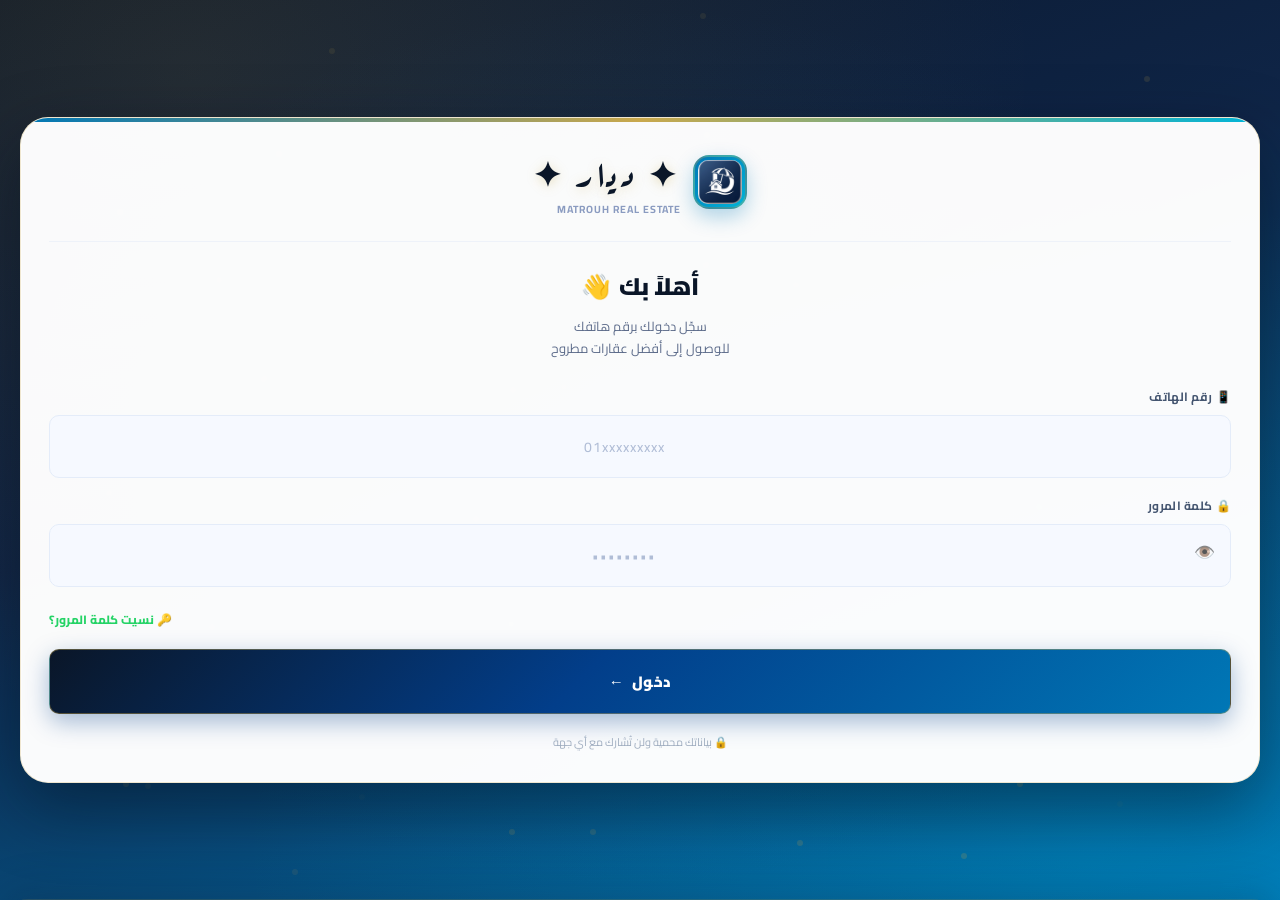
==== commit c58a8c2f: "Add files via upload" ====
--- a/index.html
+++ b/index.html
@@ -1556,7 +1556,10 @@
   });
 });
 
-/* ── 2. الاستماع المباشر لأحداث الشبكة ── */
+/* ── 2. الاستماع المباشر لأحداث الشبكة ──
+   ✅ navigator.onLine مش دقيق دايمًا (بيرجع true لمجرد الاتصال بشبكة حتى لو مفيش إنترنت
+   فعلي)، فبنستخدمه هنا بس كإشارة أولية سريعة، ونتأكد فعليًا بطلب شبكة خفيف قبل التحويل
+   لصفحة offline.html — عشان منحولش المستخدم بالغلط وهو متصل فعليًا. */
 function _diyarGoOffline() {
   /* تجنّب إعادة التوجيه لو كنا بالفعل في صفحة offline */
   if (window.location.pathname !== '/offline.html') {
@@ -1569,6 +1572,19 @@
   if (window.location.pathname === '/offline.html') {
     window.location.replace('/');
   }
+}
+
+/* فحص فعلي بطلب شبكة خفيف (وليس الاعتماد على navigator.onLine وحده) */
+function _diyarVerifyOffline() {
+  if (navigator.onLine === false) {
+    // navigator.onLine نفسها بترجع false بثقة أعلى (مفيش شبكة خالص) — حوّل فورًا
+    _diyarGoOffline();
+    return;
+  }
+  // متصل بشبكة لكن مش مؤكد إن فيه إنترنت فعلي — تأكد بطلب صغير قبل التحويل
+  fetch('/manifest.json', { method: 'HEAD', cache: 'no-store' })
+    .then(function(){ /* الاتصال شغال فعليًا — متعملش حاجة */ })
+    .catch(function(){ _diyarGoOffline(); });
 }
 
 window.addEventListener('offline', _diyarGoOffline);
--- a/style.css
+++ b/style.css
@@ -438,6 +438,27 @@
 .verified-badge{display:inline-flex;align-items:center;gap:4px;background:linear-gradient(135deg,#0ea5e9,#0284c7);color:white;font-size:10px;font-weight:800;padding:3px 9px;border-radius:50px;margin-right:6px;box-shadow:0 2px 8px rgba(14,165,233,.35);letter-spacing:.3px}
 .verified-badge::before{content:"✓";font-size:10px;font-weight:900}
 .verified-badge-card{display:inline-flex;align-items:center;gap:3px;background:linear-gradient(135deg,#0ea5e9,#0284c7);color:white;font-size:9px;font-weight:800;padding:2px 7px;border-radius:50px;box-shadow:0 2px 6px rgba(14,165,233,.3);letter-spacing:.2px;flex-shrink:0}
+
+/* شارة تقييم السمسار/المالك على بطاقة الإعلان في القائمة */
+.nc-rating-badge{
+  display:inline-flex;align-items:center;gap:2px;
+  font-size:11px;font-weight:800;
+  color:#8a6a1a;
+  margin-top:2px;
+}
+.nc-rating-badge small{font-size:10px;color:#9a8a6a;font-weight:700}
+.nc-rating-loading{
+  display:inline-block;
+  width:38px;height:11px;border-radius:5px;
+  background:linear-gradient(90deg,#f0ece0 25%,#f8f5ec 50%,#f0ece0 75%);
+  background-size:200% 100%;
+  animation:ncRatingPulse 1.3s ease-in-out infinite;
+}
+@keyframes ncRatingPulse{
+  0%{background-position:200% 0}
+  100%{background-position:-200% 0}
+}
+
 .broker-verify-box{background:linear-gradient(135deg,#c9a84c,#e8d08a);border-radius:14px;padding:12px 14px;cursor:pointer;transition:all .2s;box-shadow:0 4px 14px rgba(201,168,76,.25)}
 .broker-verify-box:hover{transform:translateY(-1px)}
 .verify-wa-btn{background:white;color:#0f766e;border:none;padding:10px 16px;border-radius:12px;font-family:'Cairo',sans-serif;font-weight:800;font-size:13px;cursor:pointer;width:100%;margin-top:10px;display:flex;align-items:center;justify-content:center;gap:6px}
@@ -941,6 +962,114 @@
   from{opacity:0;transform:scale(1.02)}
   to{opacity:1;transform:scale(1)}
 }
+
+/* ════════ CUSTOM VIDEO PLAYER (cvp) — بديل مشغل الفيديو الافتراضي للمتصفح ════════ */
+.cvp-wrap{
+  position:absolute;inset:0;
+  width:100%;height:100%;
+  background:#000;
+  z-index:10;
+  animation:vidFadeIn .35s ease;
+  direction:ltr; /* عناصر التحكم بترتيب ثابت بصرف النظر عن اتجاه الصفحة */
+}
+.cvp-video{
+  position:absolute;inset:0;
+  width:100%;height:100%;
+  object-fit:contain;
+  background:#000;
+  cursor:pointer;
+}
+.cvp-big-play{
+  position:absolute;top:50%;left:50%;transform:translate(-50%,-50%);
+  width:56px;height:56px;border:none;background:transparent;padding:0;
+  cursor:pointer;z-index:2;
+  display:flex;align-items:center;justify-content:center;
+  transition:transform .2s, opacity .2s;
+}
+.cvp-big-play:active{transform:translate(-50%,-50%) scale(.92);}
+.cvp-wrap:not(.cvp-paused) .cvp-big-play{display:none;}
+
+.cvp-spinner{
+  position:absolute;top:50%;left:50%;transform:translate(-50%,-50%);
+  width:34px;height:34px;
+  border:3px solid rgba(255,255,255,.25);
+  border-top-color:#c9a84c;
+  border-radius:50%;
+  z-index:2;
+  opacity:0;pointer-events:none;
+  transition:opacity .2s;
+}
+.cvp-spinner.show{opacity:1; animation:cvpSpin .8s linear infinite;}
+@keyframes cvpSpin{ to{ transform:translate(-50%,-50%) rotate(360deg); } }
+
+.cvp-controls{
+  position:absolute;left:0;right:0;bottom:0;
+  padding:22px 10px 8px;
+  background:linear-gradient(to top, rgba(0,0,0,.75) 0%, rgba(0,0,0,.35) 60%, transparent 100%);
+  z-index:3;
+  opacity:1;
+  transition:opacity .25s;
+}
+.cvp-wrap.cvp-paused .cvp-controls{ opacity:1; }
+
+.cvp-progress-wrap{
+  position:relative;
+  width:100%;height:14px;
+  display:flex;align-items:center;
+  cursor:pointer;
+  touch-action:none;
+}
+.cvp-progress-wrap::before{
+  content:'';
+  position:absolute;left:0;right:0;top:50%;transform:translateY(-50%);
+  height:4px;border-radius:3px;
+  background:rgba(255,255,255,.25);
+}
+.cvp-progress-buffer{
+  position:absolute;top:50%;transform:translateY(-50%);left:0;
+  height:4px;border-radius:3px;
+  background:rgba(255,255,255,.4);
+  width:0%;
+  transition:width .2s;
+}
+.cvp-progress-fill{
+  position:absolute;top:50%;transform:translateY(-50%);left:0;
+  height:4px;border-radius:3px;
+  background:linear-gradient(90deg,#c9a84c,#e8d08a);
+  width:0%;
+}
+.cvp-progress-thumb{
+  position:absolute;top:50%;transform:translate(-50%,-50%);left:0%;
+  width:12px;height:12px;border-radius:50%;
+  background:#e8d08a;
+  box-shadow:0 1px 4px rgba(0,0,0,.5);
+  transition:left .05s linear;
+}
+
+.cvp-bottom-row{
+  display:flex;align-items:center;gap:10px;
+  margin-top:4px;
+  color:#fff;
+}
+.cvp-btn{
+  background:transparent;border:none;color:#fff;
+  width:30px;height:30px;
+  display:flex;align-items:center;justify-content:center;
+  cursor:pointer;padding:0;
+  opacity:.92;
+  transition:opacity .15s, transform .15s;
+}
+.cvp-btn:hover{ opacity:1; }
+.cvp-btn:active{ transform:scale(.88); }
+.cvp-time{
+  font-size:12px;font-weight:700;
+  font-family:'Cairo',sans-serif;
+  color:rgba(255,255,255,.9);
+  white-space:nowrap;
+  letter-spacing:.3px;
+}
+.cvp-spacer{ flex:1; }
+
 .prop-modal-imgs-count{position:absolute;bottom:10px;left:10px;background:rgba(10,22,40,.6);color:white;font-size:11px;font-weight:700;padding:4px 10px;border-radius:20px;backdrop-filter:blur(4px);z-index:3}
 .prop-modal-imgs-dots{position:absolute;bottom:10px;right:10px;display:flex;gap:5px;background:rgba(10,22,40,.35);padding:5px 8px;border-radius:20px;backdrop-filter:blur(4px);z-index:3}
 .modal-imgs-dot{width:6px;height:6px;border-radius:50%;background:rgba(255,255,255,.45);transition:background .2s,transform .2s}
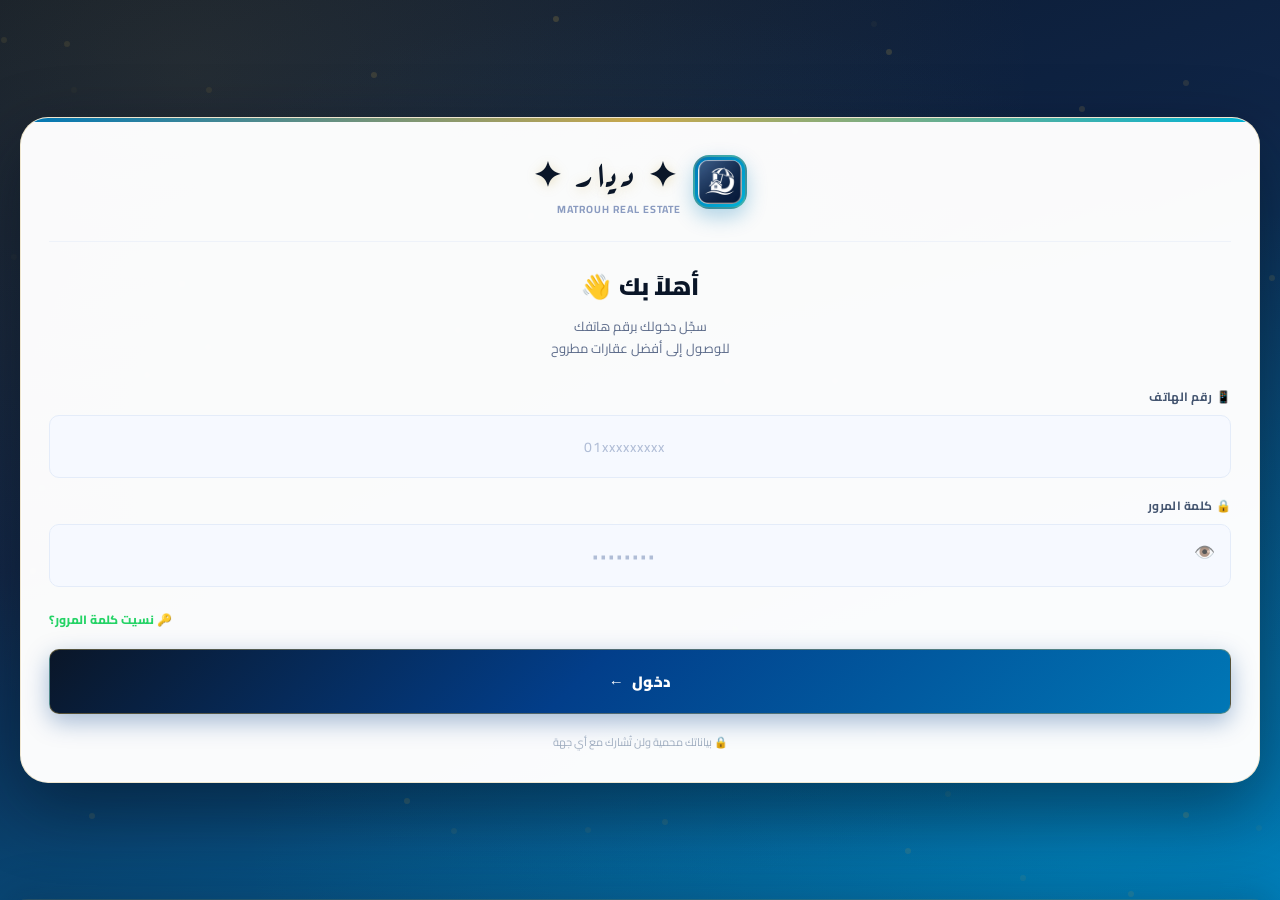
==== commit 87d66bc2: "Add files via upload" ====
--- a/index.html
+++ b/index.html
@@ -813,16 +813,16 @@
           <textarea id="desc" placeholder="سيُكتب تلقائياً بالذكاء الاصطناعي عند الضغط على الزر أعلاه، أو اكتب وصفك يدوياً..."></textarea>
         </div>
         <div class="f-group">
-          <label id="photo-area-label">📸 صور وفيديوهات العقار — اختياري (حتى 5 صور و 5 فيديو) · 0/5 صور، 0/5 فيديو</label>
+          <label id="photo-area-label">📸 صور العقار — اختياري (حتى 5 صور) · 0/5 صور</label>
           <div class="photo-upload-area" id="photo-area" onclick="document.getElementById('photo-input').click()">
             <div class="photo-placeholder" id="photo-placeholder">
               <span style="font-size:36px">📷</span>
-              <div style="font-weight:700;color:#0077b6;margin-top:6px">اضغط لإضافة صور أو فيديو</div>
-              <div style="font-size:12px;color:#3d4a5c;margin-top:3px">JPG, PNG أو فيديو MP4</div>
+              <div style="font-weight:700;color:#0077b6;margin-top:6px">اضغط لإضافة صور</div>
+              <div style="font-size:12px;color:#3d4a5c;margin-top:3px">JPG, PNG</div>
             </div>
             <div class="photo-previews" id="photo-previews" style="display:none"></div>
           </div>
-          <input type="file" id="photo-input" accept="image/*,video/*" multiple style="display:none" onchange="handlePhotos(this)">
+          <input type="file" id="photo-input" accept="image/*" multiple style="display:none" onchange="handlePhotos(this)">
         </div>
         <!-- FEATURED TOGGLE -->
         <div class="featured-toggle-row" onclick="toggleFeaturedOption()" id="featured-toggle-row">
@@ -1336,7 +1336,7 @@
         <div class="settings-section" style="margin-top:20px">
           <div class="settings-section-title">🗑️ إدارة البيانات</div>
           <div class="settings-row">
-            <div><div class="settings-label">مسح جميع البيانات</div><div class="settings-sub">حذف كل الإعلانات + المستخدمين + الصور والفيديوهات نهائياً</div></div>
+            <div><div class="settings-label">مسح جميع البيانات</div><div class="settings-sub">حذف كل الإعلانات + المستخدمين + الصور نهائياً</div></div>
             <button onclick="clearAllData()" style="background:linear-gradient(135deg,#e53e3e,#c53030);color:#fff;border:none;padding:10px 16px;border-radius:8px;font-family:'Cairo',sans-serif;font-weight:700;font-size:12px;cursor:pointer;box-shadow:0 2px 8px rgba(229,62,62,0.35)">🗑️ مسح الكل</button>
           </div>
         </div>
--- a/style.css
+++ b/style.css
@@ -741,46 +741,8 @@
 .prop-modal-imgs img{width:100%;height:100%;object-fit:cover}
 
 /* ══════════════════════════════════
-   VIDEO — بطاقة العقار
+   معرض الصور الحديث — مسار شرائح واحد
 ══════════════════════════════════ */
-.nc-video-thumb{position:relative;width:100%;height:100%;overflow:hidden}
-.nc-video-thumb img{width:100%;height:100%;object-fit:cover;transition:transform .4s ease}
-.nc-card:hover .nc-video-thumb img{transform:scale(1.04)}
-.nc-vid-play-overlay{
-  position:absolute;inset:0;
-  background:linear-gradient(to top, rgba(5,13,26,.7) 0%, rgba(5,13,26,.15) 50%, transparent 100%);
-  display:flex;flex-direction:column;align-items:center;justify-content:center;
-  gap:8px;
-}
-.nc-vid-play-btn{
-  width:52px;height:52px;
-  border-radius:50%;
-  background:rgba(10,22,40,.55);
-  border:1.5px solid rgba(201,168,76,.7);
-  backdrop-filter:blur(8px);
-  display:flex;align-items:center;justify-content:center;
-  transition:transform .25s, border-color .25s, background .25s;
-  box-shadow:0 4px 20px rgba(201,168,76,.25), 0 0 0 0 rgba(201,168,76,.3);
-}
-.nc-card:hover .nc-vid-play-btn{
-  transform:scale(1.12);
-  border-color:rgba(201,168,76,1);
-  background:rgba(10,22,40,.75);
-  box-shadow:0 6px 24px rgba(201,168,76,.4), 0 0 0 6px rgba(201,168,76,.1);
-}
-.nc-vid-label{
-  font-size:10px;font-weight:800;
-  color:rgba(255,255,255,.85);
-  letter-spacing:1.5px;
-  text-transform:uppercase;
-  text-shadow:0 1px 4px rgba(0,0,0,.6);
-}
-
-/* ══════════════════════════════════
-   معرض الوسائط الحديث — مسار شرائح واحد
-══════════════════════════════════ */
-.prop-modal-imgs.modal-imgs-video{ height:260px !important; background:#050d1a; }
-
 .modal-slides-track{
   display:flex;
   height:100%;
@@ -790,8 +752,7 @@
 }
 #modal-imgs-wrap{ cursor:grab; }
 #modal-imgs-wrap.modal-imgs-dragging{ cursor:grabbing; }
-#modal-imgs-wrap.modal-imgs-dragging .modal-slide img,
-#modal-imgs-wrap.modal-imgs-dragging .modal-vid-thumb{
+#modal-imgs-wrap.modal-imgs-dragging .modal-slide img{
   filter:brightness(.94);
 }
 .modal-slide{
@@ -860,215 +821,6 @@
   transform:scale(1.03);
 }
 .modal-thumb-item:hover{ opacity:.85; }
-.modal-thumb-noimg{ width:100%;height:100%;background:#1a2f5e; }
-.modal-thumb-vid-badge{
-  position:absolute;
-  bottom:2px;right:2px;
-  background:rgba(10,22,40,.75);
-  color:#c9a84c;
-  font-size:8px;
-  width:15px;height:15px;
-  border-radius:50%;
-  display:flex;align-items:center;justify-content:center;
-  line-height:1;
-}
-
-/* ══════════════════════════════════
-   VIDEO — Modal السينمائي
-══════════════════════════════════ */
-.modal-slide-video{ cursor:pointer; }
-.modal-vid-bg{
-  position:absolute;inset:0;
-  background:radial-gradient(ellipse at center, #0a1a30 0%, #050d1a 100%);
-}
-.modal-vid-thumb{
-  position:absolute;inset:0;
-  width:100%;height:100%;
-  object-fit:cover;
-  transition:transform .6s ease, filter .4s ease;
-  filter:brightness(0.72);
-}
-.modal-vid-nothumb{
-  display:flex;align-items:center;justify-content:center;
-  background:#050d1a;
-}
-.modal-slide-video:hover .modal-vid-thumb{
-  transform:scale(1.03);
-  filter:brightness(0.58);
-}
-.modal-vid-cinematic-overlay{
-  position:absolute;inset:0;
-  display:flex;flex-direction:column;
-  align-items:center;justify-content:center;
-  gap:14px;
-  background:linear-gradient(to bottom,
-    rgba(5,13,26,0) 0%,
-    rgba(5,13,26,.25) 45%,
-    rgba(5,13,26,.55) 100%);
-  transition:opacity .35s;
-}
-.modal-vid-play-circle{
-  position:relative;
-  width:68px;height:68px;
-  display:flex;align-items:center;justify-content:center;
-  background:none;
-  border:none;
-  padding:0;
-  cursor:pointer;
-}
-.modal-vid-play-ring{
-  position:absolute;inset:-6px;
-  border-radius:50%;
-  border:1px solid rgba(201,168,76,.3);
-  animation:vidRingPulse 2.4s ease-in-out infinite;
-}
-@keyframes vidRingPulse{
-  0%,100%{transform:scale(1);opacity:.5}
-  50%{transform:scale(1.16);opacity:1}
-}
-.modal-vid-play-svg{
-  filter:drop-shadow(0 0 12px rgba(201,168,76,.5));
-  transition:transform .3s, filter .3s;
-}
-.modal-slide-video:hover .modal-vid-play-svg{
-  transform:scale(1.1);
-  filter:drop-shadow(0 0 20px rgba(201,168,76,.8));
-}
-.modal-slide-video:hover .modal-vid-play-bg{
-  fill:rgba(10,22,40,.85);
-}
-.modal-vid-tap-hint{
-  font-size:11px;
-  font-weight:700;
-  color:rgba(255,255,255,.65);
-  letter-spacing:2px;
-  text-transform:uppercase;
-  text-shadow:0 1px 6px rgba(0,0,0,.8);
-  font-family:'Cairo',sans-serif;
-  transition:color .3s;
-}
-.modal-slide-video:hover .modal-vid-tap-hint{
-  color:rgba(201,168,76,.95);
-}
-.modal-vid-player{
-  position:absolute;inset:0;
-  width:100%;height:100%;
-  object-fit:contain;
-  background:#000;
-  z-index:10;
-  animation:vidFadeIn .35s ease;
-}
-@keyframes vidFadeIn{
-  from{opacity:0;transform:scale(1.02)}
-  to{opacity:1;transform:scale(1)}
-}
-
-/* ════════ CUSTOM VIDEO PLAYER (cvp) — بديل مشغل الفيديو الافتراضي للمتصفح ════════ */
-.cvp-wrap{
-  position:absolute;inset:0;
-  width:100%;height:100%;
-  background:#000;
-  z-index:10;
-  animation:vidFadeIn .35s ease;
-  direction:ltr; /* عناصر التحكم بترتيب ثابت بصرف النظر عن اتجاه الصفحة */
-}
-.cvp-video{
-  position:absolute;inset:0;
-  width:100%;height:100%;
-  object-fit:contain;
-  background:#000;
-  cursor:pointer;
-}
-.cvp-big-play{
-  position:absolute;top:50%;left:50%;transform:translate(-50%,-50%);
-  width:56px;height:56px;border:none;background:transparent;padding:0;
-  cursor:pointer;z-index:2;
-  display:flex;align-items:center;justify-content:center;
-  transition:transform .2s, opacity .2s;
-}
-.cvp-big-play:active{transform:translate(-50%,-50%) scale(.92);}
-.cvp-wrap:not(.cvp-paused) .cvp-big-play{display:none;}
-
-.cvp-spinner{
-  position:absolute;top:50%;left:50%;transform:translate(-50%,-50%);
-  width:34px;height:34px;
-  border:3px solid rgba(255,255,255,.25);
-  border-top-color:#c9a84c;
-  border-radius:50%;
-  z-index:2;
-  opacity:0;pointer-events:none;
-  transition:opacity .2s;
-}
-.cvp-spinner.show{opacity:1; animation:cvpSpin .8s linear infinite;}
-@keyframes cvpSpin{ to{ transform:translate(-50%,-50%) rotate(360deg); } }
-
-.cvp-controls{
-  position:absolute;left:0;right:0;bottom:0;
-  padding:22px 10px 8px;
-  background:linear-gradient(to top, rgba(0,0,0,.75) 0%, rgba(0,0,0,.35) 60%, transparent 100%);
-  z-index:3;
-  opacity:1;
-  transition:opacity .25s;
-}
-.cvp-wrap.cvp-paused .cvp-controls{ opacity:1; }
-
-.cvp-progress-wrap{
-  position:relative;
-  width:100%;height:14px;
-  display:flex;align-items:center;
-  cursor:pointer;
-  touch-action:none;
-}
-.cvp-progress-wrap::before{
-  content:'';
-  position:absolute;left:0;right:0;top:50%;transform:translateY(-50%);
-  height:4px;border-radius:3px;
-  background:rgba(255,255,255,.25);
-}
-.cvp-progress-buffer{
-  position:absolute;top:50%;transform:translateY(-50%);left:0;
-  height:4px;border-radius:3px;
-  background:rgba(255,255,255,.4);
-  width:0%;
-  transition:width .2s;
-}
-.cvp-progress-fill{
-  position:absolute;top:50%;transform:translateY(-50%);left:0;
-  height:4px;border-radius:3px;
-  background:linear-gradient(90deg,#c9a84c,#e8d08a);
-  width:0%;
-}
-.cvp-progress-thumb{
-  position:absolute;top:50%;transform:translate(-50%,-50%);left:0%;
-  width:12px;height:12px;border-radius:50%;
-  background:#e8d08a;
-  box-shadow:0 1px 4px rgba(0,0,0,.5);
-  transition:left .05s linear;
-}
-
-.cvp-bottom-row{
-  display:flex;align-items:center;gap:10px;
-  margin-top:4px;
-  color:#fff;
-}
-.cvp-btn{
-  background:transparent;border:none;color:#fff;
-  width:30px;height:30px;
-  display:flex;align-items:center;justify-content:center;
-  cursor:pointer;padding:0;
-  opacity:.92;
-  transition:opacity .15s, transform .15s;
-}
-.cvp-btn:hover{ opacity:1; }
-.cvp-btn:active{ transform:scale(.88); }
-.cvp-time{
-  font-size:12px;font-weight:700;
-  font-family:'Cairo',sans-serif;
-  color:rgba(255,255,255,.9);
-  white-space:nowrap;
-  letter-spacing:.3px;
-}
-.cvp-spacer{ flex:1; }
 
 .prop-modal-imgs-count{position:absolute;bottom:10px;left:10px;background:rgba(10,22,40,.6);color:white;font-size:11px;font-weight:700;padding:4px 10px;border-radius:20px;backdrop-filter:blur(4px);z-index:3}
 .prop-modal-imgs-dots{position:absolute;bottom:10px;right:10px;display:flex;gap:5px;background:rgba(10,22,40,.35);padding:5px 8px;border-radius:20px;backdrop-filter:blur(4px);z-index:3}
@@ -1421,6 +1173,81 @@
 .ai-bullet { color: #c9a84c; font-weight: 800; }
 .ai-num { color: #1a3a6e; font-weight: 800; }
 
+/* ── صف بطاقات العقار (لعرض أكتر من بطاقة جنب بعض) ── */
+.ai-prop-cards-row {
+  display: flex;
+  flex-wrap: wrap;
+  gap: 8px;
+  margin: 8px 0;
+}
+.ai-prop-cards-row .ai-prop-card {
+  margin: 0;
+}
+
+/* ── بطاقة عقار مقترحة داخل رد المساعد ── */
+.ai-prop-card {
+  display: flex;
+  flex-direction: column;
+  width: 180px;
+  background: white;
+  border-radius: 16px;
+  overflow: hidden;
+  margin: 8px 0;
+  border: 1px solid #eaeef4;
+  box-shadow: 0 2px 10px rgba(10,22,40,.07);
+  cursor: pointer;
+  transition: transform .15s ease, box-shadow .15s ease;
+}
+.ai-prop-card:active {
+  transform: scale(.97);
+  box-shadow: 0 1px 4px rgba(10,22,40,.08);
+}
+.ai-prop-card-img {
+  width: 100%;
+  aspect-ratio: 1 / 1;
+  object-fit: cover;
+  display: block;
+  background: #f2eee2;
+}
+.ai-prop-card-imgph {
+  width: 100%;
+  aspect-ratio: 1 / 1;
+  background: linear-gradient(135deg,#fdf6e3,#f2eee2);
+  display: flex;
+  align-items: center;
+  justify-content: center;
+  font-size: 46px;
+}
+.ai-prop-card-body {
+  display: flex;
+  flex-direction: column;
+  gap: 3px;
+  padding: 9px 10px 11px;
+}
+.ai-prop-card-title {
+  font-size: 12.5px;
+  font-weight: 800;
+  color: #0a1628;
+  white-space: nowrap;
+  overflow: hidden;
+  text-overflow: ellipsis;
+}
+.ai-prop-card-price {
+  font-size: 14.5px;
+  font-weight: 900;
+  color: #b8933a;
+}
+.ai-prop-card-tags {
+  font-size: 10.5px;
+  color: #8a9ab8;
+  white-space: nowrap;
+  overflow: hidden;
+  text-overflow: ellipsis;
+}
+.ai-prop-card-arrow {
+  display: none;
+}
+
 /* ── مؤشر الكتابة ── */
 .ai-typing-bubble {
   display: flex !important;
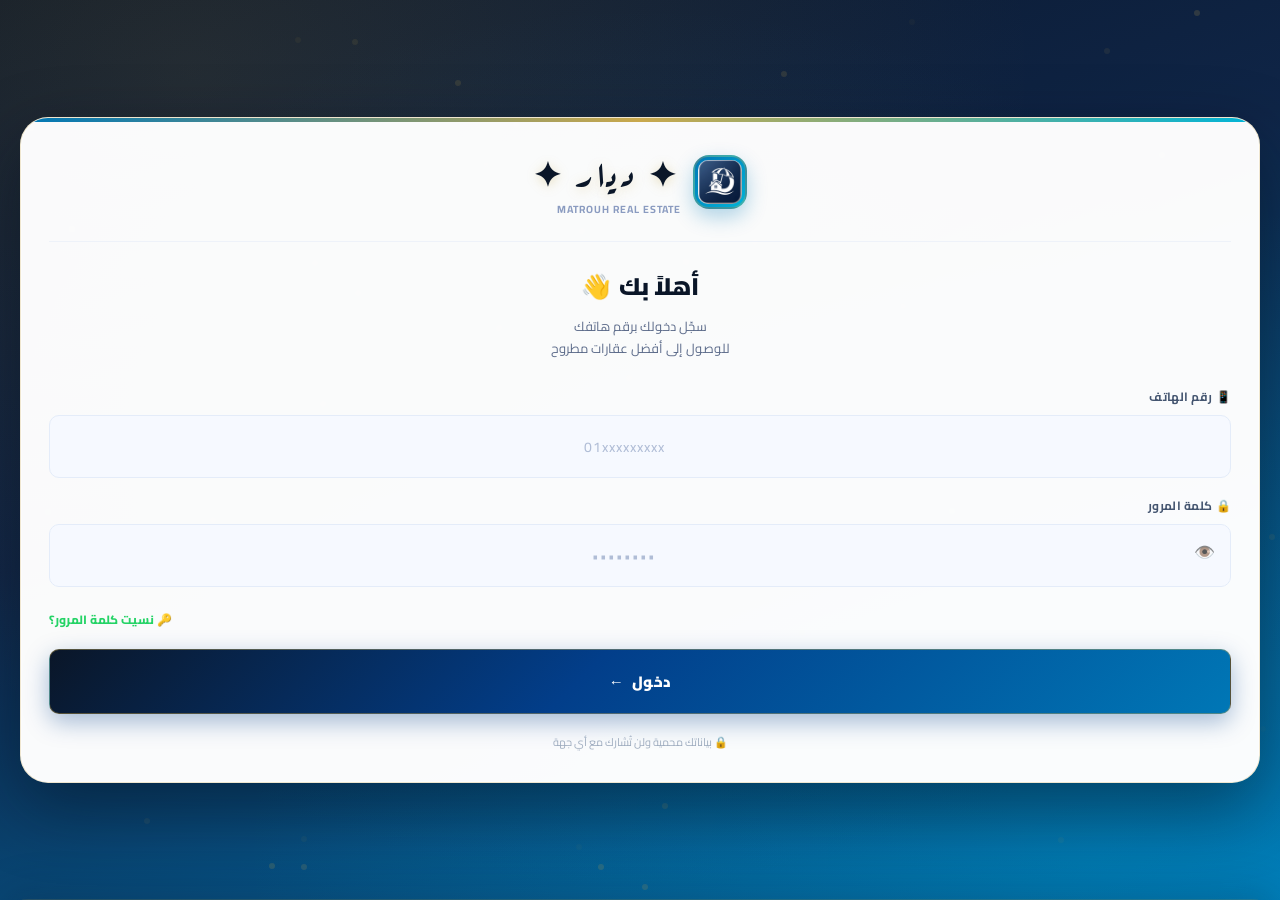
==== commit 8f0af32f: "Add files via upload" ====
--- a/index.html
+++ b/index.html
@@ -1532,15 +1532,21 @@
    ════════════════════════════════════════════ */
 
 /* ── 1. تسجيل Service Worker ── */
+/* ⚠️ OneSignal (تحت) بيسجّل sw.js بنفسه برابط فيه ?appId=… — لو سجّلناه إحنا كمان بالرابط العادي
+   الاتنين بيبدّلوا بعض ورا بعض (skipWaiting) فالتطبيق يفضل يعمل ريفريش. فبنسيب OneSignal يسجّله،
+   وبنسجّله إحنا بس كخطة بديلة لو OneSignal ما سجّلش خلال 8 ثواني (مثلاً لو الـ CDN اتحجب). */
 if ('serviceWorker' in navigator) {
   window.addEventListener('load', function() {
-    navigator.serviceWorker.register('/sw.js')
-      .then(function(reg){
-        console.log('[ديار] Service Worker مُسجَّل:', reg.scope);
-      })
-      .catch(function(err){
+    setTimeout(function(){
+      navigator.serviceWorker.getRegistration('/').then(function(reg){
+        if (reg) { console.log('[ديار] Service Worker جاهز:', reg.scope); return; }
+        return navigator.serviceWorker.register('/sw.js').then(function(r){
+          console.log('[ديار] Service Worker مُسجَّل:', r.scope);
+        });
+      }).catch(function(err){
         console.warn('[ديار] Service Worker فشل التسجيل:', err);
       });
+    }, 8000);
   });
 }
 
@@ -1552,6 +1558,8 @@
     /* بما إن عندنا Service Worker خاص بينا (sw.js)، بنقوله يستخدمه بدل ما ينشئ ملف جديد */
     serviceWorkerParam: { scope: "/" },
     serviceWorkerPath: "sw.js",
+    /* بنوقف مربع OneSignal التلقائي — بنعرض بطاقتنا بدله من app.js */
+    promptOptions: { slidedown: { prompts: [{ type: "push", autoPrompt: false }] } },
     notifyButton: { enable: false } // شِلها لو عايز جرس الإشعار العائم يظهر
   });
 });
--- a/style.css
+++ b/style.css
@@ -876,8 +876,6 @@
 body:not(.app-ready) .site-footer,
 body:not(.app-ready) #header-tap,
 body:not(.app-ready) #admin-fab,
-body:not(.app-ready) #ai-fab,
-body:not(.app-ready) #ai-chat-panel,
 body:not(.app-ready) #otp-overlay {
   /* fallback: لو JS ما أضافت app-ready خلال 4 ثواني يظهر المحتوى تلقائياً */
   opacity: 0;
@@ -3528,3 +3526,21 @@
 /* ══ Broker rating stars ══ */
 .rate-star{transition:transform .12s}
 .rate-star:hover{transform:scale(1.15)}
+
+
+/* ══════════════════════════════════════════════════════════
+   المساعد الذكي: ما يظهرش أبدًا في شاشة الدخول
+   (ولا قبل ما التطبيق يشتغل، حتى لو علّق)
+   ══════════════════════════════════════════════════════════ */
+body:not(.app-ready) #ai-fab,
+body:not(.app-ready) #ai-chat-panel,
+body:not(.app-ready) #ai-welcome-bubble,
+body.ai-login-hide #ai-fab,
+body.ai-login-hide #ai-chat-panel,
+body.ai-login-hide #ai-welcome-bubble {
+  display: none !important;
+  visibility: hidden !important;
+  opacity: 0 !important;
+  pointer-events: none !important;
+  animation: none !important;
+}
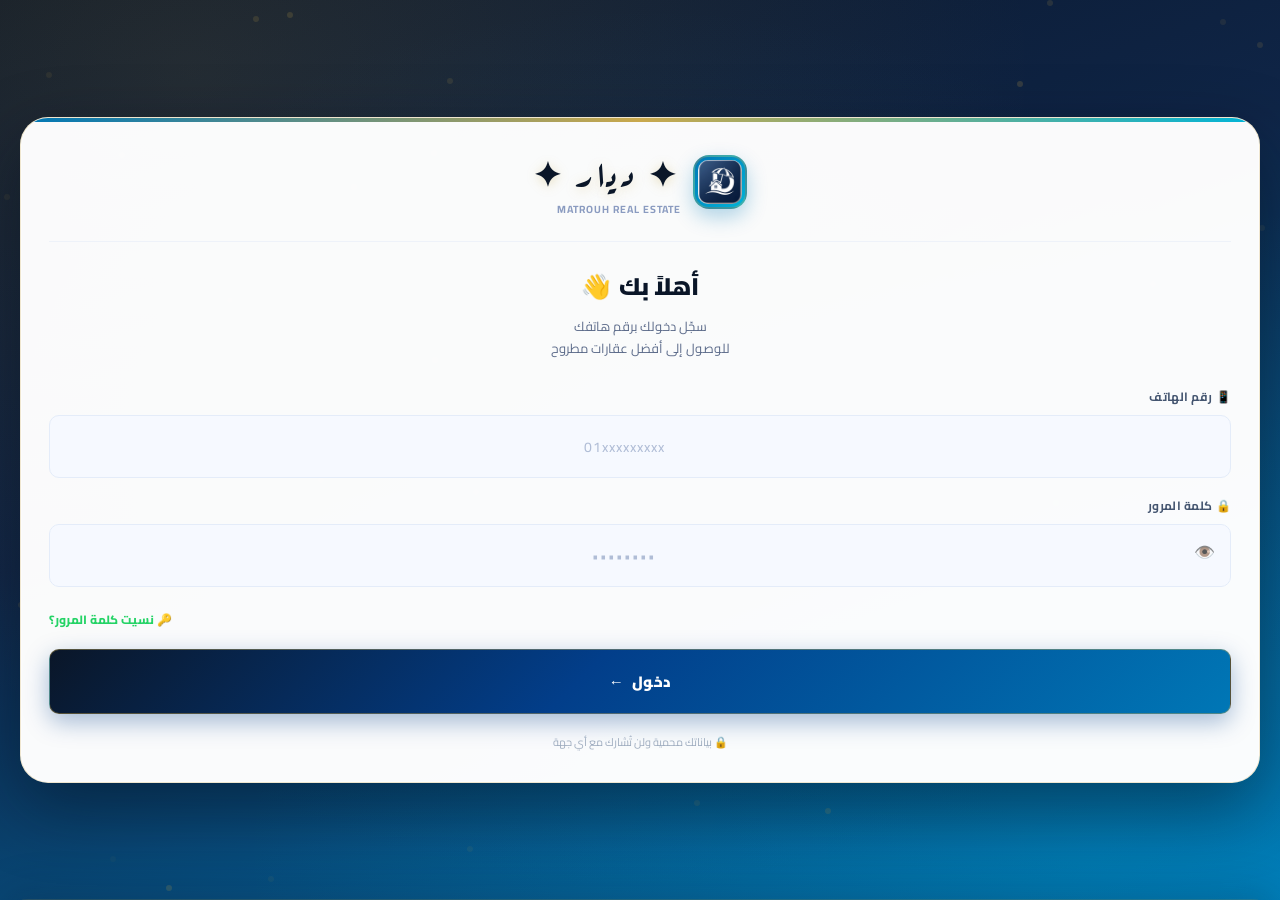
==== commit e849867b: "Add files via upload" ====
--- a/index.html
+++ b/index.html
@@ -1568,39 +1568,62 @@
    ✅ navigator.onLine مش دقيق دايمًا (بيرجع true لمجرد الاتصال بشبكة حتى لو مفيش إنترنت
    فعلي)، فبنستخدمه هنا بس كإشارة أولية سريعة، ونتأكد فعليًا بطلب شبكة خفيف قبل التحويل
    لصفحة offline.html — عشان منحولش المستخدم بالغلط وهو متصل فعليًا. */
+var _diyarOfflineTimer = null;
+
+/* حارس ضد حلقة الريفريش: ما نحوّلش لصفحة offline أكتر من مرة كل 60 ثانية.
+   (من غيره: لو النت بيقطع ويرجع بسرعة، التطبيق بيروح offline.html ويرجع ويروح تاني ورا بعض) */
+function _diyarCanRedirect() {
+  try {
+    var last = +(sessionStorage.getItem('diyar_offline_ts') || 0);
+    if (Date.now() - last < 60000) return false;
+    sessionStorage.setItem('diyar_offline_ts', String(Date.now()));
+  } catch (e) {}
+  return true;
+}
+
 function _diyarGoOffline() {
   /* تجنّب إعادة التوجيه لو كنا بالفعل في صفحة offline */
-  if (window.location.pathname !== '/offline.html') {
-    window.location.replace('/offline.html');
-  }
+  if (window.location.pathname === '/offline.html') return;
+  if (!_diyarCanRedirect()) return;
+  window.location.replace('/offline.html');
 }
 
 function _diyarGoOnline() {
+  clearTimeout(_diyarOfflineTimer);
   /* لو عدنا للاتصال وكنا في offline.html، ارجع للرئيسية */
   if (window.location.pathname === '/offline.html') {
     window.location.replace('/');
   }
 }
 
-/* فحص فعلي بطلب شبكة خفيف (وليس الاعتماد على navigator.onLine وحده) */
+/* فحص فعلي بطلب شبكة خفيف — حدث 'offline' و navigator.onLine بيغلطوا كتير على الموبايل
+   (بيقطعوا ويرجعوا في ثواني)، فمنحوّلش المستخدم إلا لو الطلب نفسه فشل فعلاً.
+   HEAD مش بيعدّي على الـ Service Worker (بيمرّر الـ GET بس) فبيفشل فشل حقيقي لو مفيش نت. */
 function _diyarVerifyOffline() {
-  if (navigator.onLine === false) {
-    // navigator.onLine نفسها بترجع false بثقة أعلى (مفيش شبكة خالص) — حوّل فورًا
-    _diyarGoOffline();
-    return;
-  }
-  // متصل بشبكة لكن مش مؤكد إن فيه إنترنت فعلي — تأكد بطلب صغير قبل التحويل
-  fetch('/manifest.json', { method: 'HEAD', cache: 'no-store' })
-    .then(function(){ /* الاتصال شغال فعليًا — متعملش حاجة */ })
-    .catch(function(){ _diyarGoOffline(); });
-}
-
-window.addEventListener('offline', _diyarGoOffline);
+  var ctrl = (typeof AbortController !== 'undefined') ? new AbortController() : null;
+  var t = ctrl ? setTimeout(function(){ ctrl.abort(); }, 8000) : null;
+  fetch('/manifest.json', { method: 'HEAD', cache: 'no-store', signal: ctrl ? ctrl.signal : undefined })
+    .then(function(){ if (t) clearTimeout(t); /* الاتصال شغال فعليًا — متعملش حاجة */ })
+    .catch(function(err){
+      if (t) clearTimeout(t);
+      /* بطء الشبكة (timeout) مش معناه إن مفيش نت — بنحوّل بس لو الفشل فشل شبكة حقيقي */
+      if (err && err.name === 'AbortError') return;
+      _diyarGoOffline();
+    });
+}
+
+/* نستنى 3 ثواني قبل الفحص، فلو النت رجع بسرعة ما يحصلش أي حاجة */
+function _diyarScheduleVerify() {
+  clearTimeout(_diyarOfflineTimer);
+  _diyarOfflineTimer = setTimeout(_diyarVerifyOffline, 3000);
+}
+
+window.addEventListener('offline', _diyarScheduleVerify);
 window.addEventListener('online',  _diyarGoOnline);
 
 /* ── 3. فحص حالة الاتصال عند تحميل الصفحة ── */
 if (!navigator.onLine) {
-  _diyarGoOffline();
+  _diyarScheduleVerify();
 }
 
 </script>
